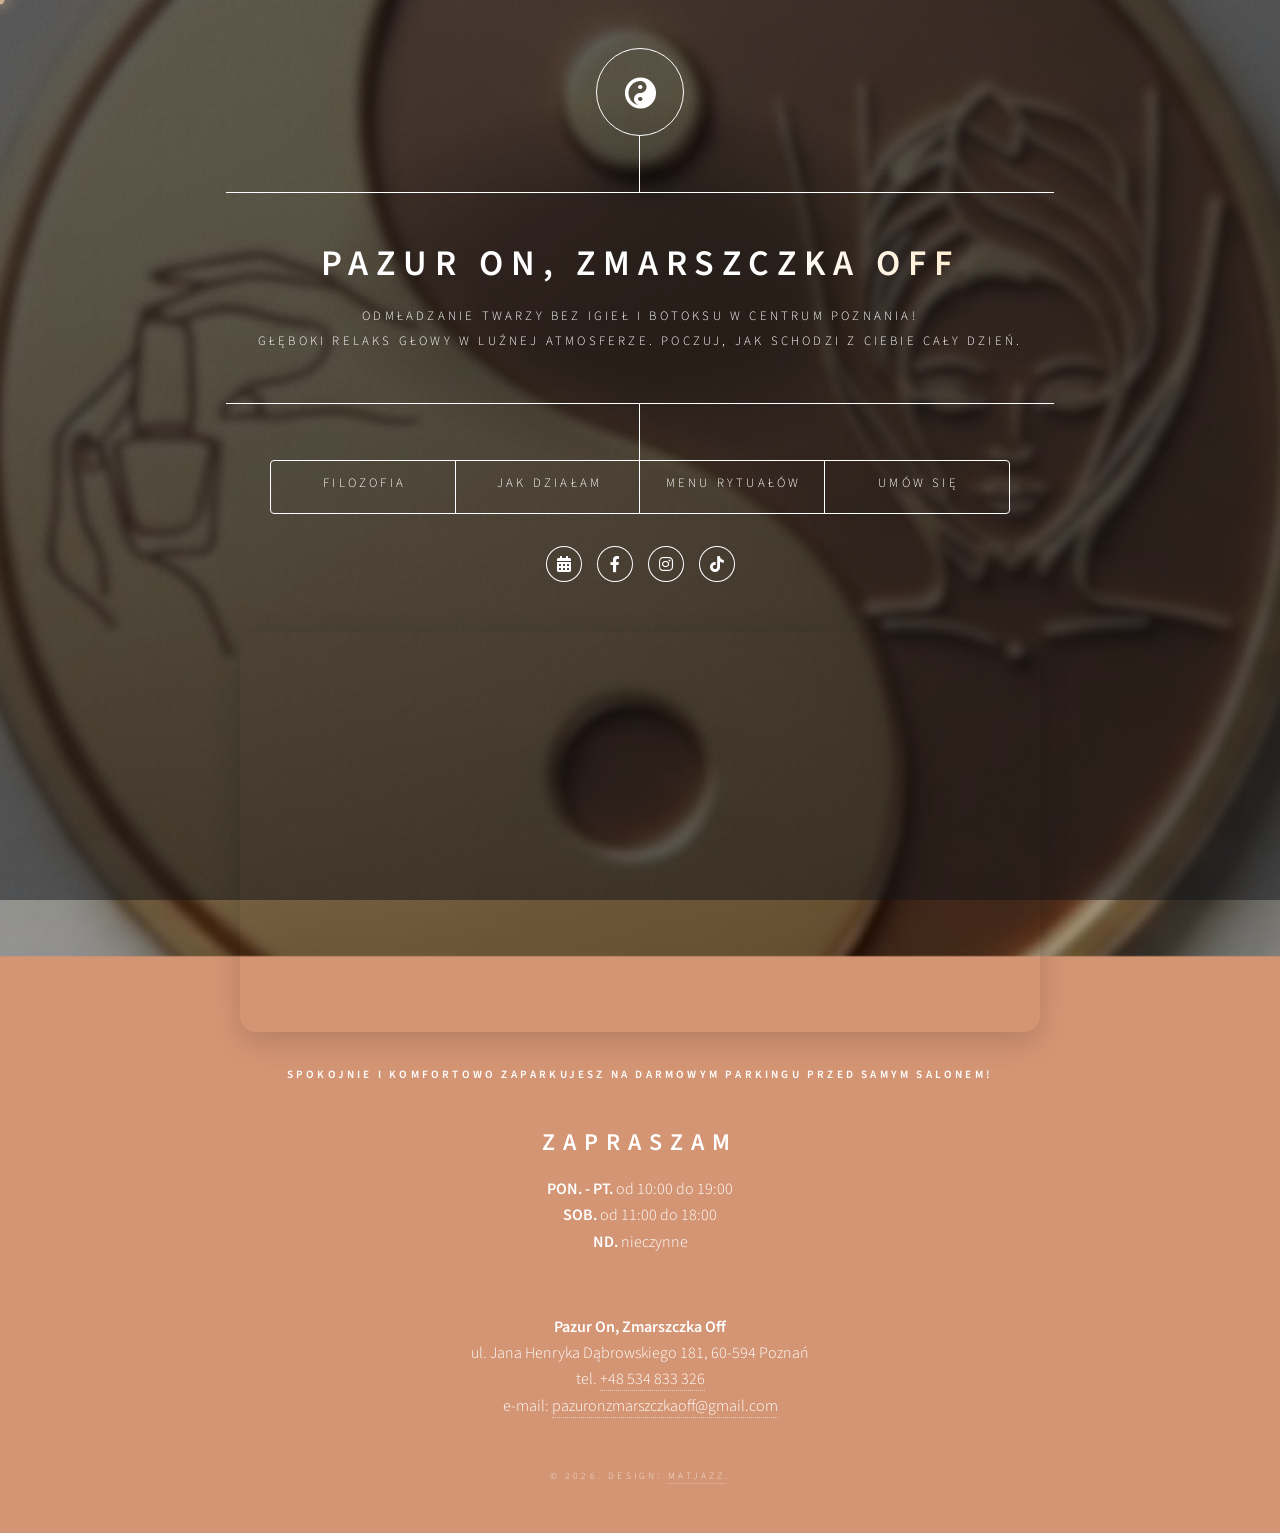
==== index.html @ 368e73a4 "Fix Booksy link in index.html" ====
<!DOCTYPE HTML>
<html lang="pl">
	<head>

<script type="application/ld+json">
{
  "@context": "https://schema.org",
  "@type": "BeautySalon",
  "name": "Pazur On, Zmarszczka Off",
  "url": "https://pazuron.pages.dev/",
  "image": "https://pazuron.pages.dev/images/bg.jpg",
  "telephone": "+48534833326",
  "email": "pazuronzmarszczkaoff@gmail.com",
  "priceRange": "30-250 PLN",
  "address": {
    "@type": "PostalAddress",
    "streetAddress": "ul. Dąbrowskiego 181",
    "postalCode": "60-594",
    "addressLocality": "Poznań",
    "addressCountry": "PL"
  },
  "openingHoursSpecification": [
    {
      "@type": "OpeningHoursSpecification",
      "dayOfWeek": [
        "Monday",
        "Tuesday",
        "Wednesday",
        "Thursday",
        "Friday"
      ],
      "opens": "10:00",
      "closes": "19:00"
    },
    {
      "@type": "OpeningHoursSpecification",
      "dayOfWeek": "Saturday",
      "opens": "11:00",
      "closes": "18:00"
    }
  ],
  "sameAs": [
    "https://facebook.com/profile.php?id=61590422836386",
    "https://www.instagram.com/pazuron.zmarszczkaoff/",
    "https://tiktok.com/@zmarszczkaoff"
  ]
}
</script>



<link rel="canonical" href="https://pazuron.pages.dev/">
		<link rel="icon" type="image/png" sizes="32x32" href="favicon-96x96.png">
<link rel="icon" type="image/png" sizes="16x16" href="favicon.png">
<link rel="apple-touch-icon" sizes="180x180" href="apple-touch-icon.png">

		<title>Zabiegi na twarz, manicure i pedicure Poznań | Pazur On, Zmarszczka Off</title>
		<meta charset="utf-8" />
		<meta name="viewport" content="width=device-width, initial-scale=1, user-scalable=no" />
		<meta name="description" content="Gabinet kosmetologii naturalnej w Poznaniu: masaże liftingujące twarzy, oczyszczanie wodorowe, manicure, pedicure i makijaż. Sprawdź ceny i umów wizytę.">
		
		<meta property="og:type" content="website">
<meta property="og:locale" content="pl_PL">
<meta property="og:site_name" content="Pazur On, Zmarszczka Off">
<meta property="og:title" content="Kosmetologia twarzy i manicure w Poznaniu">
<meta property="og:description" content="Naturalna kosmetologia, masaże liftingujące, manicure, pedicure i makijaż w Poznaniu.">
<meta property="og:url" content="https://pazuron.pages.dev/">
<meta property="og:image" content="https://pazuron.pages.dev/images/bg.jpg">
		
		
		<link rel="stylesheet" href="assets/css/main.css" />
		<noscript><link rel="stylesheet" href="assets/css/noscript.css" /></noscript>
		<style>
		

			#cursor-glow, #cursor-dot { display: none; }
			@media (pointer: fine) {
				#cursor-glow {
					display: block;
					position: fixed;
					width: 380px; height: 380px;
					border-radius: 50%;
					background: radial-gradient(circle, rgba(210,165,120,0.14) 0%, transparent 68%);
					pointer-events: none;
					transform: translate(-50%,-50%);
					z-index: 9999;
					mix-blend-mode: screen;
					will-change: left, top;
				}
				#cursor-dot {
					display: block;
					position: fixed;
					width: 9px; height: 9px;
					border-radius: 50%;
					background: rgba(220,185,150,0.9);
					pointer-events: none;
					transform: translate(-50%,-50%);
					z-index: 10000;
					transition: transform 0.12s cubic-bezier(0.34,1.56,0.64,1), background 0.2s, width 0.2s, height 0.2s;
					box-shadow: 0 0 14px 4px rgba(220,185,150,0.45);
				}
				#cursor-dot.hover {
					width: 40px; height: 40px;
					background: rgba(255,200,140,0.18);
					border: 1px solid rgba(255,200,140,0.55);
					box-shadow: 0 0 20px 6px rgba(220,185,150,0.3);
				}
			}


			#gl-canvas {
				position: fixed;
				top: 0; left: 0;
				width: 100%; height: 100%;
				pointer-events: none;
				z-index: 0;
				opacity: 0.38;
			}


			#particles-canvas {
				position: fixed;
				top: 0; left: 0;
				width: 100%; height: 100%;
				pointer-events: none;
				z-index: 1;
				opacity: 0.5;
			}


			#header .logo {
				transition: transform 0.12s ease-out;
				transform-style: preserve-3d;
				will-change: transform;
				cursor: default;
			}
			#header .logo span {
				display: inline-block;
				transition: transform 0.65s cubic-bezier(0.34,1.56,0.64,1);
			}
			#header .logo:hover span {
				transform: rotate(180deg) scale(1.18);
			}


			#header nav ul li a {
				position: relative;
				overflow: hidden;
				display: inline-block;
				transition: transform 0.25s cubic-bezier(0.34,1.56,0.64,1), color 0.2s;
			}
			#header nav ul li a .ripple {
				position: absolute;
				border-radius: 50%;
				background: rgba(255,255,255,0.22);
				transform: scale(0);
				animation: rippleAnim 0.6s linear;
				pointer-events: none;
			}
			@keyframes rippleAnim { to { transform: scale(5); opacity: 0; } }

			#header nav ul li a::after {
				content: '';
				position: absolute;
				bottom: -2px; left: 50%;
				width: 0; height: 1px;
				background: rgba(255,215,160,0.7);
				transition: width 0.35s ease, left 0.35s ease;
			}
			#header nav ul li a:hover::after {
				width: 100%; left: 0;
			}


			#header .inner h1 {
				background: linear-gradient(90deg,
					#fff 0%, #fff 30%,
					rgba(255,225,175,1) 50%,
					#fff 70%, #fff 100%);
				background-size: 220% auto;
				-webkit-background-clip: text;
				-webkit-text-fill-color: transparent;
				background-clip: text;
				animation: shimmerText 5s linear infinite;
			}
			@keyframes shimmerText {
				from { background-position: 220% center; }
				to   { background-position: -220% center; }
			}


			#main article {
				animation: articleReveal 0.6s cubic-bezier(0.23,1,0.32,1) both;
			}
			@keyframes articleReveal {
				from { opacity:0; transform: translateY(32px) scale(0.97); filter: blur(5px); }
				to   { opacity:1; transform: translateY(0)   scale(1);    filter: blur(0); }
			}


			.image.main {
				overflow: hidden;
				border-radius: 6px;
			}
			.image.main img {
				will-change: transform;
				transform: scale(1.06);
				transition: transform 0.08s linear;
			}


			#about .image.main img {
				transform: scale(1.06) !important;
				transition: none;
				will-change: auto;
			}


			.sr-item {
				opacity: 0;
				transform: translateY(30px);
				transition: opacity 0.55s ease, transform 0.55s cubic-bezier(0.23,1,0.32,1);
			}
			.sr-item.sr-visible {
				opacity: 1;
				transform: translateY(0);
			}


			.lista-uslug li {
				opacity: 0;
				transform: translateX(-20px);
				transition: opacity 0.42s ease, transform 0.42s ease;
			}
			.lista-uslug li.visible {
				opacity: 1;
				transform: translateX(0);
			}

	
			.kategoria-rytualow {
				transition: box-shadow 0.3s ease;
				border-radius: 8px;
				padding: 0.5rem 0;
			}
			.kategoria-rytualow:hover {
				box-shadow: 0 0 35px rgba(200,160,100,0.09);
			}


			.mag-wrap {
				display: inline-block;
				position: relative;
			}
			input[type="submit"].primary,
			input[type="reset"] {
				transition: box-shadow 0.3s, transform 0.2s cubic-bezier(0.34,1.56,0.64,1);
				position: relative;
				overflow: hidden;
			}
			input[type="submit"].primary:active { transform: scale(0.97); }

	
			   
			.scramble-target { display: inline; }

		
			.kategoria-rytualow {
				transition: box-shadow 0.3s ease, opacity 0.5s ease, transform 0.5s ease;
			}
			.kategoria-rytualow.morph-out,
			.kategoria-rytualow.morph-in {
				opacity: 1;
				transform: none;
			}


			#footer .icons li a {
				transition: transform 0.28s cubic-bezier(0.34,1.56,0.64,1), color 0.25s;
				display: inline-block;
			}
			#footer .icons li a:hover  { transform: translateY(-6px) scale(1.2); }
			#footer .icons li a:active { transform: scale(0.95); }

			#splash-canvas {
				position: fixed;
				top: 0; left: 0;
				width: 100%; height: 100%;
				pointer-events: none;
				z-index: 9998;
			}


			#gyro-hint {
				display: none;
				position: fixed;
				bottom: 1.2rem; left: 50%;
				transform: translateX(-50%);
				background: rgba(255,210,155,0.12);
				border: 1px solid rgba(255,210,155,0.3);
				border-radius: 2rem;
				padding: 0.4rem 1rem;
				font-size: 0.7rem;
				color: rgba(255,255,255,0.6);
				pointer-events: none;
				z-index: 9997;
				letter-spacing: 0.08em;
				backdrop-filter: blur(6px);
				animation: fadeHint 3s ease 1.5s both;
			}
			@keyframes fadeHint {
				0%   { opacity:0; transform: translateX(-50%) translateY(8px); }
				20%  { opacity:1; transform: translateX(-50%) translateY(0); }
				80%  { opacity:1; }
				100% { opacity:0; }
			}
			@media (pointer: coarse) {
				#gyro-hint { display: block; }
			}
		</style>
	</head>
	<body class="is-preload">


		<div id="cursor-glow"></div>
		<div id="cursor-dot"></div>


		<canvas id="gl-canvas"></canvas>


		<canvas id="particles-canvas"></canvas>


		<canvas id="splash-canvas"></canvas>


		<div id="gyro-hint">✦ nakieruj telefon</div>


		<div id="wrapper">

			<header id="header">
				<div class="logo" id="logo-tilt">
					<span class="icon solid fa-yin-yang"></span>
				</div>
				<div class="content">
					<div class="inner">
						<h1>Pazur On, Zmarszczka Off</h1>
						<p>Odmładzanie twarzy bez igieł i botoksu w centrum Poznania! <br>Głęboki relaks głowy w luźnej atmosferze. Poczuj, jak schodzi z Ciebie cały dzień.</p>
					</div>
				</div>
				<nav>
					<ul>
						<li><a href="#intro">Filozofia</a></li>
						<li><a href="#work">Jak działam</a></li>
						<li><a href="#about">Menu rytuałów</a></li>
						<li><a href="#contact">Umów się</a></li>
					</ul>
				</nav>
			</header>


			<div id="main">


				<article id="intro">
					<h2 class="major">Filozofia</h2>
					<span class="image main"><img src="images/pic01.jpg" alt="" /></span>
					<p>Wierzę w rzemiosło, nie w chemię.</p>
					<p>Współczesny świat proponuje zamrażanie mimiki i sterylne gabinety. Ja wybrałam inną drogę, zakorzenioną w soft minimaliźmie. Tworzę przestrzeń, gdzie uwalniam napięcia skumulowane w mięśniach twarzy i karku. Niektórzy nazywają to neurokosmetyką, czyli poszukiwaniem ukojenia dla przebodźcowanego układu nerwowego poprzez zabiegi self-care. Wiem, że skóra i układ nerwowy to jedność i nie walczę z upływającym czasem – za pomocą autorskich masaży i naturalnej kosmetologii przywracam skórze jej naturalną zdolność do regeneracji, blasku i uniesienia rysów. Twoja twarz nie potrzebuje korekty. Potrzebuje uwagi.</p>
				</article>


				<article id="work">
					<h2 class="major">Jak działam</h2>
					<span class="image main"><img src="images/pic02.jpg" alt="" /></span>
					<p><b>0.&nbsp;&nbsp;Reset sensoryczny: </b>Wchodzisz, zostawiasz hałas miasta za drzwiami. Zaczynamy od wyciszenia zmysłów w ciepłym, miękkim świetle, filiżanki kawy / herbaty i krótkiej rozmowy o potrzebach Twojej skóry i samopoczuciu.</p>
					<p><b>1.&nbsp;&nbsp;Głęboka przebudowa (Twarz &amp; Głowa): </b>Bez igieł i skalpela. Intensywne techniki manualne docierają do głębokich warstw mięśniowych. Rzeźbimy owal twarzy, niwelujemy obrzęki i uwalniamy stres schowany w żwaczach i skroniach.</p>
					<p><b>2.&nbsp;&nbsp;Dopełnienie (Dłonie &amp; Stopy): </b>Dopełnieniem relaksu jest precyzyjny, minimalistyczny manicure i pedicure. Dbam o detale w atmosferze, która pozwala Ci po prostu na godzinę zniknąć dla świata.</p>
				</article>


				<article id="about">
					<h2 class="major">Menu rytuałów</h2>
					<span class="image main"><img src="images/pic03.jpg" alt="" /></span>

					<section class="menu-rytualow">

						

						<div class="kategoria-rytualow">
							<h2 class="naglowek-kategorii">Kosmetologia twarzy</h2>
							<ul class="lista-uslug">
								<li><strong>Kawitacja (maska gratis)</strong><p>Bezbolesne i nieinwazyjne oczyszczanie ultradźwiękowe.
									<a href="/kawitacja-poznan.html" style="color: red;">Dowiedz się więcej</a>

								</p><p class="price"><strong>⏱️ czas: 60 min.<br>cena: 100 zł</strong></p></li>
								<li><strong>Sonoforeza z  ampułką Jeu Derm (maska gratis)</strong><p>Wprowadzanie drogocennych koktajli witaminowych w głębokie warstwy skóry za pomocą subtelnych mikrodrgań ultradźwiękowych. To bezinwazyjny sposób na maksymalne odżywienie i rozświetlenie cery od wewnątrz.</p><p class="price"><strong>⏱️ czas: 60 min.<br>cena: 160 zł</strong></p></li>
								<li><strong>Oksybrazja (maska gratis)</strong><p>Intensywny, chłodny powiew czystego odświeżenia. Zabieg polega na złuszczaniu naskórka za pomocą rozproszonego strumienia soli fizjologicznej i tlenu, co błyskawicznie dotlenia cerę, zmniejsza pory i daje spektakularny efekt rozjaśnienia.</p><p class="price"><strong>⏱️ czas: 60 min.<br>cena: 120 zł</strong></p></li>
								<li><strong>Infuzja tlenowa z ampułką Jeu Derm (maska gratis)</strong><p> Dzięki temu zawarte w ampułce skoncentrowane peptydy, komórki macierzyste i kwas hialuronowy... 
									<a href="/infuzja-tlenowa-poznan.html" style="color: red;">Dowiedz się więcej</a>
								</p><p class="price"><strong>⏱️ czas: 60 min.<br>cena: 160 zł</strong></p></li>
								<li><strong>Oczyszczanie wodorowe (maska gratis)</strong><p>Wykorzystanie mikroskopijnych cząsteczek aktywnego wodoru do bezinwazyjnego wymiatania wolnych rodników i głębokich zanieczyszczeń. 
									<a href="/oczyszczanie-wodorowe.html" style="color: red;">Dowiedz się więcej</a>
								</p><p class="price"><strong>⏱️ czas: 60 min.<br>cena: 180 zł</strong></p></li>
								<li><strong>Oksybrazja + infuzja tlenowa (maska gratis)</strong><p class="price"><strong>⏱️ czas: 60 min.<br>cena: 220 zł</strong></p></li>
								<li><strong>Masaż liftingujący twarz, szyja, dekolt </strong><p class="price"><strong>⏱️ czas: 60 min.<br>cena: 170 zł</strong></p></li>
								<li><strong>Masaż liftingujący twarz, szyja, dekolt, głowa </strong><p class="price"><strong>⏱️ czas: 60 min.<br>cena: 190 zł</strong></p></li>
								</ul></div>

<br>
						<div class="kategoria-rytualow">
							<h3 class="naglowek-kategorii">Rytuały esencjonalne & bankietowe</h3>
							<p>60-minutowe dermo-kuracje łączące zaawansowane technologie z głębokim odprężeniem. Idealny wybór na regularną dbałość o kondycję skóry oraz natychmiastowe przywrócenie jej blasku.</p>
							<br>
							<ul class="lista-uslug">							
							
								<li><strong>⚡ Ultradźwiękowe Odświeżenie (Kawitacja + Maska + Masaż)</strong><p>    * Działanie: Bezbolesne usunięcie zrogowaciałego naskórka za pomocą fal ultradźwiękowych, silne nawilżenie cery. 
	<br>* Przebieg: Demakijaż, peeling kawitacyjny, maska głęboko nawilżająca oraz masaż manualny karku i głowy.</p><p class="price"><strong>⏱️ czas: 60 min.<br>cena: 180 zł</strong></p></li>
								<li><strong>✨ MedMelano „Glass Skin” Rytuał Bankietowy</strong><p>    * Działanie: Sensoryczny zabieg przed ważnym wyjściem, przywracający cerze nieskazitelny, szklany blask i głębokie nawodnienie komórkowe.
    <br>* Przebieg: Demakijaż, tonizacja esencją probiotyczną, maska, oraz głęboko odprężający masaż manualny twarzy, głowy i karku.</p><p class="price"><strong>⏱️ czas: 60 min.<br>cena: 230 zł</strong></p></li>
								<li><strong>🌪️ H₂O Hydro Detox BASIC (Oczyszczanie Wodorowe + Maska + Masaż)</strong><p>    * Działanie: Dogłębne oczyszczenie porów z zaskórników, redukcja nadmiaru sebum oraz natychmiastowe ukojenie, wyciszenie i odświeżenie skóry.
    <br>* Przebieg: Demakijaż, zmiękczenie naskórka żelem Sebo Xtractor, peeling wodorowy (oczyszczanie pod ciśnieniem), maska oraz relaksujący masaż głowy i karku.</p><p class="price"><strong>⏱️ czas: 60 min.<br>cena: 260 zł</strong></p></li>
							
								</ul></div>


	<br>
						<div class="kategoria-rytualow">
							<h3 class="naglowek-kategorii">👑 Ekskluzywne Rytuały Łączone PREMIUM</h3>
							<p>Najwyższy poziom dermo-pielęgnacji. Zaawansowane technologie aparaturowe połączone z luksusowymi formułami i głębokim relaksem.</p>
							<br>
							
							<ul class="lista-uslug">							

								<li><strong>💨 Oxygen & Glow Infusion</strong><p>    * Działanie: Silna rewitalizacja antyoksydacyjna, dotlenienie komórkowe i natychmiastowa redukcja oznak zmęczenia.
    <br>* Przebieg: Demakijaż, infuzja tlenowa z koncentratem MedMelano, maska witaminowa oraz masaż manualny twarzy, karku i głowy.</p><p class="price"><strong>⏱️ czas: 70 min.<br>cena: 250 zł</strong></p></li>
								<li><strong>🌪️ H₂O Hydro Detox & Probiotyk </strong><p>    * Działanie: Bezkompromisowe oczyszczenie porów, neutralizacja wolnych rodników i głęboka odbudowa barierowa skóry.
    <br>* Przebieg: Demakijaż, oczyszczanie wodorowe, wtłaczanie serum z kompleksem AstaCICA™, łagodząca maska probiotyczna MedMelano, wyciszająca głowica chłodząca oraz masaż głowy i karku.</p><p class="price"><strong>⏱️ czas: 85 min.<br>cena: 390 zł</strong></p></li>
								<li><strong>🧬 JeuDerm Peptydowy Lift RF</strong><p>    * Działanie: Zagęszczenie i ujędrnienie wiotkiej cery, nieinwazyjne uniesienie owalu twarzy.
    <br>* Przebieg: Demakijaż, peeling kawitacyjny, stymulacja kolagenu głowicą fal radiowych RF na ampułce neuropeptydowej, kultowa maska napinająca z jadem żmii Lift Intense Viso Contour oraz masaż liftingujący twarzy, karku i głowy.</p><p class="price"><strong>⏱️ czas: 90 min.<br>cena: 450 zł</strong></p></li>
								<li><strong>👑 Królewski Rytuał Reform Age</strong><p>    * Działanie: Silne prasowanie zmarszczek i całkowity reset psychofizyczny.
    <br>* Przebieg: Demakijaż, oksybrazja, infuzja tlenowa ampułką Jeu Derm, luksusowa maska biocelulozowa, kojąca głowica chłodząca oraz pełen autorski masaż liftingujący twarzy, karku i głowy.</p><p class="price"><strong>⏱️ czas: 100 min.<br>cena: 390 zł</strong></p></li>
								<li><strong>✨ Szyty na miarę – Autorski Rytuał Indywidualny – Cena dobierana na miejscu</strong><p>    * Działanie: Idealne rozwiązanie, jeśli nie wiesz, czego aktualnie potrzebuje Twoja skóra.
    <br>* Przebieg: Rytuał rozpoczynamy od szczegółowej, profesjonalnej analizy stanu skóry oraz wywiadu. Na tej podstawie indywidualnie komponuję dla Ciebie zabieg, łącząc zaawansowane składniki aktywne MedMelano lub JeuDerm oraz technologie hi-tech, idealnie dopasowane do aktualnych potrzeb Twojej cery.</p><p class="price"><strong>cena: od 250 zł</strong></p></li>

<br><p>👩‍⚕️Przed każdym zabiegiem przeprowadzam bezpłatną konsultację i badanie skóry. Na miejscu wspólnie dobieramy idealne technologie i składniki aktywne dopasowane do aktualnych potrzeb Twojej cery.
</p><br><br>

							</ul></div>


						<div class="kategoria-rytualow">
							<h3 class="naglowek-kategorii">👁️ Oprawa oka</h3>
							<p>Subtelne podkreślenie naturalnego spojrzenia.</p>							
							<ul class="lista-uslug">																

								<li><strong>Henna pudrowa / żelowa brwi z regulacją </strong><p class="price"><strong>cena: 60 zł</strong></p></li>
								<li><strong>Henna żelowa rzęs</strong><p class="price"><strong>cena: 40 zł</strong></p></li>
								<li><strong>Regulacja brwi (pęseta / wosk)</strong><p class="price"><strong>cena: 35 zł</strong></p></li>
								<li><strong>Komplet (Henna brwi, rzęs + regulacja)</strong><p class="price"><strong>cena: 95 zł</strong></p></li>
								
							</ul>
						</div><br><br>


								<div class="kategoria rytuałów">
<h2 class="naglowek-kategorii">Masaże</h2>
								<li><strong>Masaż liftingujący twarz, szyja, dekolt </strong><p class="price"><strong>⏱️ czas: 60 min.<br>cena: 170 zł</strong></p></li>
								<li><strong>Masaż liftingujący twarz, szyja, dekolt, głowa </strong><p class="price"><strong>⏱️ czas: 60 min.<br>cena: 190 zł</strong></p></li>

								</div><br><br>
						

						<div class="kategoria-rytualow">
							<h2 class="naglowek-kategorii">💅 Kosmetologia paznokci</h2><br>
						<div class="kategoria-rytualow">
							<h3 class="naglowek-kategorii">✨ Stylizacja dłoni</h3>
							<p>Trwałe stylizacje wykonywane w najwyższym standardzie higieny i bezpieczeństwa.</p>
							
							</div>
							<ul class="lista-uslug">
								<li><strong>Manicure pielęgnacyjny (opracowanie skórek i płytki + odżywka)</strong><p class="price"><strong>⏱️ czas: 45 min.<br>cena: 70 zł</strong></p></li>
								<li><strong>Manicure klasyczny (jednolity kolor, lakier tradycyjny)</strong><p class="price"><strong>⏱️ czas: 60 min.<br>cena: 80 zł</strong></p></li>
								<li><strong>Manicure klasyczny FRENCH (lakier tradycyjny)</strong><p class="price"><strong>⏱️ czas: 75 min.<br>cena: 95 zł</strong></p></li>
								<li><strong>Manicure japoński (naturalne odżywienie i lustrzany blask)</strong><p class="price"><strong>⏱️ czas: 50 min.<br>cena: 100 zł</strong></p></li>
								<li><strong>Manicure hybrydowy (jednolity kolor)
								<a href="/manicure-hybrydowy-poznan.html" style="color: red;">Dowiedz się więcej</a>	
								</strong><p class="price"><strong>⏱️ czas: 80 min.<br>cena: 130 zł</strong></p></li>
								<li><strong>Manicure hybrydowy FRENCH</strong><p class="price"><strong>⏱️ czas: 95 min.<br>cena: 145 zł</strong></p></li>
								<li><strong>Przedłużanie paznokci akrylożelem (do 2 cm) </strong><p class="price"><strong>⏱️ czas: 105 min.<br>cena: 180 zł</strong></p></li>
								<li><strong>Uzupełnienie (cena uzależniona od wielkości odrostu)</strong><p class="price"><strong>⏱️ czas: 90-105 min.<br>cena: 140-170 zł</strong></p></li>
								<br>

								<p>Usługi dodatkowe:</p>

								<li><strong>Usunięcie stylizacji hybrydowej/żelowej</strong><p class="price"><strong>cena: 20-50 zł</strong></p></li>
								<li><strong>Usunięcie klasycznego lakieru przed zabiegiem</strong><p class="price"><strong>cena: 10 zł</strong></p></li>
								<li><strong>Usunięcie stylizacji wykonanej w moim salonie</strong><p class="price"><strong>cena: BEZPŁATNIE (przy kolejnej pełnej usłudze)</strong></p></li>

								</ul></div>
								<br>


	
						<div class="kategoria-rytualow">
							<h3 class="naglowek-kategorii">👣 Pielęgnacja Stóp</h3>
							<p>Estetyka paznokci połączona z nowoczesnym i bezpiecznym opracowaniem podeszwy stóp.</p>
							<ul class="lista-uslug">							
								<li><strong>Pedicure klasyczny</strong><p>    * Kąpiel, opracowanie podeszwy stóp i pięt medyczną metodą Pododisc . Malowanie odżywką paznokci gratis ! 
									<a href="/pedicure-poznan.html" style="color: red;">Dowiedz się więcej</a>
								</p><p class="price"><strong>⏱️ czas: 90 min.<br>cena: 130 zł</strong></p></li>
								<li><strong>Pedicure klasyczny z malowaniem lakierem tradycyjnym</strong><p>    * Kąpiel, opracowanie podeszwy stóp i pięt medyczną metodą Pododisc + lakier tradycyjny.</p><p class="price"><strong>⏱️ czas: 90 min.<br>cena: 150 zł</strong></p></li>
								<li><strong>Pedicure klasyczny FRENCH</strong><p>    * Kąpiel, opracowanie stóp metodą Pododisc + french tradycyjny.</p><p class="price"><strong>⏱️ czas: 105 min.<br>cena: 165 zł</strong></p></li>
								<li><strong>Pedicure hybrydowy</strong><p>    * Kąpiel, opracowanie stóp metodą Pododisc + kolor hybrydowy.</p><p class="price"><strong>⏱️ czas: 90 min.<br>cena: 180 zł</strong></p></li>
								<li><strong>Pedicure hybrydowy FRENCH</strong><p>    * Kąpiel, opracowanie stóp metodą Pododisc + french hybrydowy.</p><p class="price"><strong>⏱️ czas: 105 min.<br>cena: 195 zł</strong></p></li>

						</ul></div>

<br><br>
						<div class="kategoria-rytualow">
							<h2 class="naglowek-kategorii">🪶 Jedwabista gładkość | Depilacja systemem WAXX.ME </h2> <p>Niezwykle komfortowe i bezbolesne usuwanie owłosienia za pomocą luksusowych, aromatycznych wosków twardych WaXx.me. Zabiegi gwarantują idealną gładkość bez podrażnień.</p>
							<h3 class="naglowek-kategorii">💆‍♀️ Twarz</h3>
							<ul class="lista-uslug">
								
								<li><strong>Wąsik</strong><p class="price"><strong>⏱️ czas: 10 min.<br>cena: 40 zł</strong></p></li>
								<li><strong>Uszy</strong><p class="price"><strong>⏱️ czas: 10 min.<br>cena: 40 zł</strong></p></li>
								<li><strong>Pakiet Twarz (Wąsik + Uszy)</strong><p class="price"><strong>⏱️ czas: 20 min.<br>cena: 75 zł</strong></p></li>
								</ul>

							<h3 class="naglowek-kategorii">🦵 Ciało</h3>
							<ul class="lista-uslug">
								
								<li><strong>Ręce (przedramiona)</strong><p class="price"><strong>⏱️ czas: 20 min.<br>cena: 40 zł</strong></p></li>
								<li><strong>Całe ręce</strong><p class="price"><strong>⏱️ czas: 30 min.<br>cena: 60 zł</strong></p></li>
								<li><strong>Nogi (łydki z kolanami)</strong><p class="price"><strong>⏱️ czas: 25 min.<br>cena: 70 zł</strong></p></li>
								<li><strong>Całe nogi</strong><p class="price"><strong>⏱️ czas: 45 min.<br>cena: 90 zł</strong></p></li>
							
								</ul>

							<h3 class="naglowek-kategorii">🎁 Gładkie Pakiety Łączone</h3>
							<ul class="lista-uslug">
								
								<li><strong>Gładkie Nogi (Całe) + Całe Ręce</strong><p class="price"><strong>cena: 140 zł</strong></p></li>
								<li><strong>Gładkie Nogi (Łydki) + Przedramiona</strong><p class="price"><strong>cena: 110 zł</strong></p></li>								
							
								</ul>	
							
						</div>

<br><br>

						<div class="kategoria-rytualow">
							<h2 class="naglowek-kategorii">💄 Profesjonalny Wizaż & Makijaż Okolicznościowy</h2>
							<p>Trwałe makijaże wykonywane kosmetykami premium. Każda usługa obejmuje profesjonalne przygotowanie cery pod makijaż oraz aplikację kępek rzęs.</p>
							<ul class="lista-uslug">
								<li><strong>Makijaż ślubny</strong><p>    * Wyjątkowy, ultra-trwały wizaż perfekcyjnie dopasowany do Twojej urody i stylizacji ślubnej.
									<a href="/makijaz-slubny-poznan.html" style="color: red;">Sprawdź szczegóły</a>
								</p><p class="price"><strong>cena: 250 zł</strong></p></li>
								<li><strong>Próbny makijaż ślubny</strong><p>    * Szczegółowa konsultacja, dobór kolorystyki i pełny test makijażu przed tym najważniejszym dniem.</p><p class="price"><strong>⏱️ czas: 90 min.<br>cena: 200 zł</strong></p></li>
								<li><strong>Makijaż Wieczorowy / Okolicznościowy</strong><p>    * Idealny wybór na wesele, bankiet, imprezę firmową lub wyjątkowe wyjście.</p><p class="price"><strong>⏱️ czas: 90 min.<br>cena: 220 zł</strong></p></li>
								<li><strong>Makijaż do Sesji Zdjęciowej</strong><p>    * Specjalistyczny makijaż fotograficzny, odporny na mocne światło błyskowe flash.</p><p class="price"><strong>⏱️ czas: 90 min.<br>cena: 220 zł</strong></p></li>	

						
							</ul>
						</div>

<br><br>

						<div class="kategoria-rytualow">
							<h2 class="naglowek-kategorii">🛡️ Medyczny Standard Higieny</h2>
							<p>Wszystkie narzędzia wielorazowe (cążki, pęsety, kopytka) po każdym zabiegu są dezynfekowane i sterylizowane w certyfikowanym autoklawie medycznym klasy B. Sterylne pakiety otwieramy wyłącznie przy Tobie, gwarantując 100% bezpieczeństwa i ochrony zdrowia.</p>
								
										
						</div>						

					</section>
				</article>


				<article id="contact">
					<h2 class="major">Umów się</h2>

					<center><p>
						<b>PON. - PT.</b> od 10:00 do 19:00<br>
						<b>SOB. </b>od 11:00 do 18:00<br>
						<b>ND.</b> nieczynne
					</p></center>
					


					<form id="contactForm" method="post" action="https://formsubmit.co/pazuronzmarszczkaoff@gmail.com" rel="noopener noreferrer">
						<input type="hidden" name="_subject" value="PazurON - Nowa wiadomość ze strony!">
						<input type="hidden" name="_captcha" value="false">
						<div class="fields">
							<div class="field half">
								<label for="imie">Imię</label>
								<input type="text" name="Imie" id="imie" required
									oninvalid="this.setCustomValidity('Proszę podać swoje imię.')"
									oninput="this.setCustomValidity('')" />
							</div>
							<div class="field half">
								<label for="kontakt">Numer telefonu lub email</label>
								<input type="text" name="Kontakt" id="kontakt" required
									oninvalid="this.setCustomValidity('To pole jest obowiązkowe! Podaj numer telefonu lub e-mail, abym mogła się z Tobą skontaktować.')"
									oninput="this.setCustomValidity('')" />
							</div>
							<div class="field">
								<label for="wiadomosc">Napisz jaki termin i jaka usługa Cię interesuje</label>
								<textarea name="Wiadomosc" id="wiadomosc" rows="4" required
									oninvalid="this.setCustomValidity('Proszę wpisać wiadomość.')"
									oninput="this.setCustomValidity('')"></textarea>
							</div>
						</div>
						<ul class="actions">
							<li><input type="submit" value="Wyślij" class="primary" /></li>
							<li><input type="reset" value="Resetuj" /></li>
						</ul>
					</form>

					<div id="successMessage" style="display:none;text-align:center;padding:2rem;border:1px solid #ffffff;border-radius:4px;background:rgba(255,255,255,0.05);">
						<h3 style="margin-bottom:0.5rem;color:#ffffff;letter-spacing:0.1rem;">Wiadomość wysłana!</h3>
						<p style="margin-bottom:0;">Dziękuję za kontakt. Odezwię się do Ciebie najszybciej, jak to możliwe.</p>
					</div>

					<ul class="icons" style="margin-top:2rem;">
						<li><a href="https://https://booksy.com/pl-pl/355173_pazur-on-zmarszczka-off_salon-kosmetyczny_15608_poznan#ba_s=sh_1" rel="noopener noreferrer" class="icon solid fa-calendar-alt" target="_blank"><span class="label">Booksy</span></a></li>
						<li><a href="https://facebook.com/profile.php?id=61590422836386" rel="noopener noreferrer" class="icon brands fa-facebook-f" target="_blank"><span class="label">Facebook</span></a></li>
						<li><a href="https://www.instagram.com/pazuron.zmarszczkaoff/" rel="noopener noreferrer" class="icon brands fa-instagram" target="_blank"><span class="label">Instagram</span></a></li>
						<li><a href="https://tiktok.com/@zmarszczkaoff" rel="noopener noreferrer" class="icon brands fa-tiktok" target="_blank"><span class="label">Tik-Tok</span></a></li>
					</ul>
				</article>

			</div>


			<footer id="footer">
				<ul class="icons" style="margin-bottom:1.5rem;">
					<li><a href="https://booksy.com/pl-pl/355173_pazur-on-zmarszczka-off_salon-kosmetyczny_15608_poznan#ba_s=sh_1" rel="noopener noreferrer" class="icon solid fa-calendar-alt" target="_blank"><span class="label">Booksy</span></a></li>
					<li><a href="https://facebook.com/profile.php?id=61590422836386" rel="noopener noreferrer" class="icon brands fa-facebook-f" target="_blank"><span class="label">Facebook</span></a></li>
					<li><a href="https://www.instagram.com/pazuron.zmarszczkaoff/" rel="noopener noreferrer" class="icon brands fa-instagram" target="_blank"><span class="label">Instagram</span></a></li>
					<li><a href="https://tiktok.com/@zmarszczkaoff" rel="noopener noreferrer" class="icon brands fa-tiktok" target="_blank"><span class="label">Tik-Tok</span></a></li>
				</ul>

				<section style="max-width:800px;margin:50px auto;text-align:center;">
					<div style="margin-top:20px;">
						<iframe
						title="Mapa dojazdu do salonu Pazur On, Zmarszczka Off w Poznaniu"
							src="https://www.google.com/maps/embed?pb=!1m18!1m12!1m3!1d608.2897717551277!2d16.87125312855821!3d52.42191509824495!2m3!1f0!2f0!3f0!3m2!1i1024!2i768!4f13.1!3m3!1m2!1s0x470445abb13e3f1f%3A0x5130fde482d8ac94!2sPazur%20On%20Zmarszczka%20Off!5e0!3m2!1spl!2spl!4v1782388899674!5m2!1spl!2spl"
							style="width:100%;height:400px;border:0;border-radius:16px;box-shadow:0 10px 30px rgba(0,0,0,0.15);"
							allowfullscreen=""
							loading="lazy"
							referrerpolicy="strict-origin-when-cross-origin">
						</iframe>
						<br><br><h5>Spokojnie i komfortowo zaparkujesz na darmowym parkingu przed samym salonem!</h5>
					</div><br>

					<h2 class="footer-heading">Zapraszam</h2>
						<b>PON. - PT.</b> od 10:00 do 19:00<br>
						<b>SOB. </b>od 11:00 do 18:00<br>
						<b>ND.</b> nieczynne
					</p></center><br>
					<address class="dane-firmy">
    <strong>Pazur On, Zmarszczka Off</strong><br>
    ul. Jana Henryka Dąbrowskiego 181, 60-594 Poznań<br>
    tel. <a href="tel:+48XXXXXXXXX">+48 534 833 326</a><br>
    e-mail:
    <a href="mailto:pazuronzmarszczkaoff@gmail.com">
        pazuronzmarszczkaoff@gmail.com
    </a>
</address>
				</section>

				<p class="copyright">&copy; 2026. Design: <a href="mailto:mat.jazwiec@gmail.com">MatJazz</a>.</p>
			</footer>

		</div>


		<div id="bg"></div>


		<script src="assets/js/jquery.min.js"></script>
		<script src="assets/js/browser.min.js"></script>
		<script src="assets/js/breakpoints.min.js"></script>
		<script src="assets/js/util.js"></script>
		<script src="assets/js/main.js"></script>


		<script>
		(function(){
		'use strict';


		var RM   = window.matchMedia('(prefers-reduced-motion: reduce)').matches;
		var isMobile = window.matchMedia('(pointer: coarse)').matches;
		var W = window.innerWidth, H = window.innerHeight;
		window.addEventListener('resize', function(){ W = window.innerWidth; H = window.innerHeight; });


		(function(){
			if (RM) return;
			var canvas = document.getElementById('gl-canvas');
			var gl = canvas.getContext('webgl') || canvas.getContext('experimental-webgl');
			if (!gl) { canvas.style.display='none'; return; }

			var ux = 0.5, uy = 0.5; // normalised mouse / gyro target
			var sx = 0.5, sy = 0.5; // smoothed

			var VS = 'attribute vec2 p; void main(){ gl_Position=vec4(p,0,1); }';
			var FS = [
				'precision mediump float;',
				'uniform float t;',
				'uniform vec2 u;',
				'uniform vec2 res;',
				'void main(){',
				'  vec2 uv = gl_FragCoord.xy / res;',
				'  float d = distance(uv, u);',
				'  float wave = sin(uv.x*6.0 + t*0.55 + uv.y*4.0)*0.5+0.5;',
				'  float wave2= sin(uv.y*5.0 - t*0.4 + uv.x*3.5)*0.5+0.5;',
				'  float glow = 0.18 / (d + 0.35);',
				'  vec3 col = mix(vec3(0.08,0.05,0.02), vec3(0.28,0.18,0.08), wave*wave2);',
				'  col += vec3(0.32,0.18,0.06) * glow * 0.55;',
				'  gl_FragColor = vec4(col, 1.0);',
				'}'
			].join('\n');

			function mkShader(type, src){
				var s = gl.createShader(type);
				gl.shaderSource(s, src); gl.compileShader(s); return s;
			}
			var prog = gl.createProgram();
			gl.attachShader(prog, mkShader(gl.VERTEX_SHADER, VS));
			gl.attachShader(prog, mkShader(gl.FRAGMENT_SHADER, FS));
			gl.linkProgram(prog); gl.useProgram(prog);

			var buf = gl.createBuffer();
			gl.bindBuffer(gl.ARRAY_BUFFER, buf);
			gl.bufferData(gl.ARRAY_BUFFER, new Float32Array([-1,-1,1,-1,-1,1,1,1]), gl.STATIC_DRAW);
			var pLoc = gl.getAttribLocation(prog,'p');
			gl.enableVertexAttribArray(pLoc);
			gl.vertexAttribPointer(pLoc,2,gl.FLOAT,false,0,0);

			var uT   = gl.getUniformLocation(prog,'t');
			var uU   = gl.getUniformLocation(prog,'u');
			var uRes = gl.getUniformLocation(prog,'res');

			function resize(){
				canvas.width  = window.innerWidth;
				canvas.height = window.innerHeight;
				gl.viewport(0,0,canvas.width,canvas.height);
			}
			window.addEventListener('resize', resize); resize();

			var t0 = performance.now();
			function draw(ts){
				var t = (ts - t0) * 0.001;
				sx += (ux - sx) * 0.04;
				sy += (uy - sy) * 0.04;
				gl.uniform1f(uT, t);
				gl.uniform2f(uU, sx, 1.0 - sy);
				gl.uniform2f(uRes, canvas.width, canvas.height);
				gl.drawArrays(gl.TRIANGLE_STRIP, 0, 4);
				requestAnimationFrame(draw);
			}
			requestAnimationFrame(draw);


			document.addEventListener('mousemove', function(e){
				ux = e.clientX / W;
				uy = e.clientY / H;
			});


			window.addEventListener('deviceorientation', function(e){
				if (e.beta===null) return;
				ux = Math.min(1, Math.max(0, (e.gamma + 45) / 90));
				uy = Math.min(1, Math.max(0, (e.beta  - 10) / 70));
			});
		})();


		(function(){
			if (RM) return;
			var canvas = document.getElementById('particles-canvas');
			var ctx    = canvas.getContext('2d');
			var COUNT  = isMobile ? 28 : 55;
			var rmx = W/2, rmy = H/2;
			var particles = [];

			function resize(){ canvas.width = W; canvas.height = H; }
			window.addEventListener('resize', resize); resize();

			function P(){ this.reset(true); }
			P.prototype.reset = function(scatter){
				this.x     = Math.random() * W;
				this.y     = scatter ? Math.random() * H : H + 5;
				this.r     = Math.random() * 1.7 + 0.4;
				this.vx    = (Math.random()-0.5) * 0.22;
				this.vy    = -(Math.random() * 0.32 + 0.08);
				this.life  = Math.random();
				this.decay = Math.random() * 0.011 + 0.003;
				this.phase = Math.random() * Math.PI * 2;
			};
			P.prototype.step = function(){
				this.x += this.vx + Math.sin(this.phase + Date.now()*0.0005)*0.15;
				this.y += this.vy;
				this.life -= this.decay;
				if (!isMobile){
					var dx=this.x-rmx, dy=this.y-rmy, d=Math.sqrt(dx*dx+dy*dy);
					if(d<90){ var f=(90-d)/90; this.x+=(dx/d)*f*1.1; this.y+=(dy/d)*f*1.1; }
				}
				if(this.life<=0||this.y<-8) this.reset(false);
			};
			for(var i=0;i<COUNT;i++) particles.push(new P());

			if(!isMobile){
				document.addEventListener('mousemove',function(e){ rmx=e.clientX; rmy=e.clientY; });
			}

			function draw(){
				ctx.clearRect(0,0,W,H);
				for(var i=0;i<particles.length;i++){
					var p=particles[i];
					p.step();
					var a=Math.max(0,Math.min(1,p.life*2.5));
					ctx.beginPath();
					ctx.arc(p.x,p.y,p.r,0,Math.PI*2);
					ctx.fillStyle='rgba(220,185,140,'+(a*0.68)+')';
					ctx.fill();
				}
				requestAnimationFrame(draw);
			}
			draw();
		})();

	
		(function(){
			var canvas = document.getElementById('splash-canvas');
			var ctx    = canvas.getContext('2d');
			var bursts = [];

			function resize(){ canvas.width=W; canvas.height=H; }
			window.addEventListener('resize',resize); resize();

			function Burst(x,y){
				this.particles=[];
				for(var i=0;i<22;i++){
					var angle = Math.random()*Math.PI*2;
					var speed = Math.random()*3.5+1;
					this.particles.push({
						x:x, y:y,
						vx: Math.cos(angle)*speed,
						vy: Math.sin(angle)*speed,
						r:  Math.random()*2.8+1,
						life:1
					});
				}
			}
			Burst.prototype.step=function(){
				var alive=false;
				this.particles.forEach(function(p){
					p.x+=p.vx; p.y+=p.vy;
					p.vy+=0.06; // gravity
					p.vx*=0.96; p.vy*=0.96;
					p.life-=0.032;
					if(p.life>0) alive=true;
				});
				return alive;
			};
			Burst.prototype.draw=function(ctx){
				this.particles.forEach(function(p){
					if(p.life<=0) return;
					ctx.beginPath();
					ctx.arc(p.x,p.y,p.r*p.life,0,Math.PI*2);
					ctx.fillStyle='rgba(255,200,130,'+(p.life*0.85)+')';
					ctx.fill();
				});
			};

			document.addEventListener('touchstart',function(e){
				if(RM) return;
				for(var i=0;i<e.changedTouches.length;i++){
					var t=e.changedTouches[i];
					bursts.push(new Burst(t.clientX,t.clientY));
				}
			},{passive:true});


			document.addEventListener('click',function(e){
				if(RM||isMobile) return;
				bursts.push(new Burst(e.clientX,e.clientY));
			});

			function draw(){
				ctx.clearRect(0,0,W,H);
				bursts=bursts.filter(function(b){
					var alive=b.step();
					b.draw(ctx);
					return alive;
				});
				requestAnimationFrame(draw);
			}
			draw();
		})();

	
		(function(){
			if(RM||isMobile) return;
			var glow=document.getElementById('cursor-glow');
			var dot =document.getElementById('cursor-dot');
			var mx=-999,my=-999,gx=-999,gy=-999;

			document.addEventListener('mousemove',function(e){
				mx=e.clientX; my=e.clientY;
				dot.style.left=mx+'px'; dot.style.top=my+'px';
			});
			(function animGlow(){
				gx+=(mx-gx)*0.07; gy+=(my-gy)*0.07;
				glow.style.left=gx+'px'; glow.style.top=gy+'px';
				requestAnimationFrame(animGlow);
			})();

			document.querySelectorAll('a,input[type="submit"],input[type="reset"],button').forEach(function(el){
				el.addEventListener('mouseenter',function(){ dot.classList.add('hover'); });
				el.addEventListener('mouseleave',function(){ dot.classList.remove('hover'); });
			});
		})();


		(function(){
			if(RM) return;
			var logo=document.getElementById('logo-tilt');
			if(!logo) return;


			if(!isMobile){
				document.addEventListener('mousemove',function(e){
					var r=logo.getBoundingClientRect();
					var dx=(e.clientX-(r.left+r.width/2))/W;
					var dy=(e.clientY-(r.top +r.height/2))/H;
					logo.style.transform='perspective(280px) rotateY('+(dx*26)+'deg) rotateX('+(-dy*26)+'deg) scale(1.1)';
				});
			}

			var gyroBeta=0, gyroGamma=0;
			window.addEventListener('deviceorientation',function(e){
				if(e.beta===null) return;
				gyroBeta  = Math.max(-25,Math.min(25, e.beta  - 30));
				gyroGamma = Math.max(-25,Math.min(25, e.gamma));
				logo.style.transform='perspective(280px) rotateX('+(gyroBeta*0.6)+'deg) rotateY('+(gyroGamma*0.6)+'deg) scale(1.08)';
			});
		})();


		(function(){
			if(RM||isMobile) return;
			var RANGE=80, STRENGTH=0.38;
			document.querySelectorAll('#header nav ul li a, input[type="submit"], input[type="reset"]').forEach(function(el){
				el.addEventListener('mousemove',function(e){
					var r=el.getBoundingClientRect();
					var cx=r.left+r.width/2, cy=r.top+r.height/2;
					var dx=e.clientX-cx, dy=e.clientY-cy;
					var dist=Math.sqrt(dx*dx+dy*dy);
					if(dist<RANGE){
						el.style.transform='translate('+(dx*STRENGTH)+'px,'+(dy*STRENGTH)+'px)';
					}
				});
				el.addEventListener('mouseleave',function(){
					el.style.transform='translate(0,0)';
					el.style.transition='transform 0.45s cubic-bezier(0.34,1.56,0.64,1)';
					setTimeout(function(){ el.style.transition=''; },450);
				});
			});
		})();


		(function(){
			if(RM) return;
			var CHARS='ABCDEFGHIJKLMNOPQRSTUVWXYZabcdefghijklmnopqrstuvwxyz0123456789@#$%&';
			var PL   ='ĄĆĘŁŃÓŚŹŻąćęłńóśźż ';

			function scramble(el){
				var orig=el.dataset.orig || el.textContent;
				el.dataset.orig=orig;
				var frames=0, maxFrames=orig.length*2;
				var iter=0;
				clearInterval(el._sci);
				el._sci=setInterval(function(){
					el.textContent=orig.split('').map(function(c,i){
						if(PL.indexOf(c)>=0||c===' ') return c;
						if(i<iter) return orig[i];
						return CHARS[Math.floor(Math.random()*CHARS.length)];
					}).join('');
					if(frames%2===0) iter++;
					frames++;
					if(iter>=orig.length){ clearInterval(el._sci); el.textContent=orig; }
				},35);
			}

			document.querySelectorAll('.naglowek-kategorii').forEach(function(el){

				var mainText=el.childNodes[0];
				if(!mainText||mainText.nodeType!==3) return;


				var originalText=mainText.textContent;

				el.addEventListener('mouseenter',function(){
					var frames=0, iter=0;

					clearInterval(el._sci);
					mainText.textContent=originalText;

					el._sci=setInterval(function(){
						mainText.textContent=originalText.split('').map(function(c,i){
							if(PL.indexOf(c)>=0||c===' ') return c;
							if(i<iter) return originalText[i];
							return CHARS[Math.floor(Math.random()*CHARS.length)];
						}).join('');

						if(frames%2===0) iter++;
						frames++;

						if(iter>=originalText.length){
							clearInterval(el._sci);
							mainText.textContent=originalText;
						}
					},38);
				});


				el.addEventListener('mouseleave',function(){
					clearInterval(el._sci);
					mainText.textContent=originalText;
				});
			});


			document.addEventListener('click',function(){
				setTimeout(function(){
					document.querySelectorAll('#main article:not([style*="display: none"]) h2.major').forEach(function(el){
						if(el._scrambled) return;
						el._scrambled=true;
						scramble(el);
						setTimeout(function(){ el._scrambled=false; },3000);
					});
				},120);
			});
		})();

	
		(function(){
			if(RM) return;
			var io=new IntersectionObserver(function(entries){
				entries.forEach(function(e){
					if(e.isIntersecting){
						e.target.classList.remove('morph-out');
						e.target.classList.add('morph-in','sr-visible');
					} else {
						e.target.classList.remove('morph-in');
						e.target.classList.add('morph-out');
					}
				});
			},{threshold:0.15, rootMargin:'0px 0px -60px 0px'});

			document.querySelectorAll('.kategoria-rytualow').forEach(function(el,i){
				el.style.transitionDelay=(i*0.07)+'s';
				io.observe(el);
			});


			var ioSR=new IntersectionObserver(function(entries){
				entries.forEach(function(e){
					if(e.isIntersecting){ e.target.classList.add('sr-visible'); ioSR.unobserve(e.target); }
				});
			},{threshold:0.1, rootMargin:'0px 0px -40px 0px'});

			document.querySelectorAll('#main article p, #main article h2').forEach(function(el){
				el.classList.add('sr-item');
				ioSR.observe(el);
			});
		})();


		(function(){
			if(RM) return;
			var io=new IntersectionObserver(function(entries){
				entries.forEach(function(e){
					if(e.isIntersecting){
						var lis=e.target.querySelectorAll('li:not(.visible)');
						lis.forEach(function(li,i){
							setTimeout(function(){ li.classList.add('visible'); },i*55);
						});
						io.unobserve(e.target);
					}
				});
			},{threshold:0.05});
			document.querySelectorAll('.lista-uslug').forEach(function(ul){ io.observe(ul); });


			document.addEventListener('click',function(){
				setTimeout(function(){
					document.querySelectorAll('.lista-uslug').forEach(function(ul){
						var rect=ul.getBoundingClientRect();
						if(rect.top<H-40){
							ul.querySelectorAll('li:not(.visible)').forEach(function(li,i){
								setTimeout(function(){ li.classList.add('visible'); },i*55);
							});
						}
					});
				},420);
			});
		})();

		document.querySelectorAll('#header nav ul li a').forEach(function(link){
			link.addEventListener('click',function(e){
				var ripple=document.createElement('span');
				ripple.classList.add('ripple');
				var r=link.getBoundingClientRect();
				var sz=Math.max(r.width,r.height)*1.6;
				ripple.style.cssText='width:'+sz+'px;height:'+sz+'px;left:'+(e.clientX-r.left-sz/2)+'px;top:'+(e.clientY-r.top-sz/2)+'px;';
				link.appendChild(ripple);
				setTimeout(function(){ ripple.remove(); },650);
			});
		});

	
		(function(){
			if(RM) return;
			var px=0,py=0;
			if(!isMobile){
				document.addEventListener('mousemove',function(e){
					px=(e.clientX/W-0.5)*16;
					py=(e.clientY/H-0.5)*16;
					document.querySelectorAll('#main article:not(#about) .image.main img').forEach(function(img){
						img.style.transform='translate('+px+'px,'+py+'px) scale(1.06)';
					});
				});
			} else {
				window.addEventListener('deviceorientation',function(e){
					if(e.gamma===null) return;
					px=Math.max(-12,Math.min(12,e.gamma*0.3));
					py=Math.max(-8, Math.min(8, (e.beta-30)*0.18));
					document.querySelectorAll('#main article:not(#about) .image.main img').forEach(function(img){
						img.style.transform='translate('+px+'px,'+py+'px) scale(1.06)';
					});
				});
			}
		})();


		(function(){
			var form=document.getElementById('contactForm');
			if(!form) return;
			form.addEventListener('submit',function(e){
				e.preventDefault();
				var btn=form.querySelector('input[type="submit"]');
				btn.value='Wysyłanie…'; btn.disabled=true;
				fetch('https://formsubmit.co/ajax/pazuronzmarszczkaoff@gmail.com',{
					method:'POST',
					headers:{'Content-Type':'application/json','Accept':'application/json'},
					body:JSON.stringify({
						Imie:     document.getElementById('imie').value,
						Kontakt:  document.getElementById('kontakt').value,
						Wiadomosc:document.getElementById('wiadomosc').value,
						_subject: 'PazurON - Nowa wiadomość ze strony!',
						_captcha: 'false'
					})
				})
				.then(function(r){ return r.json(); })
				.then(function(d){
					if(d.success==='true'||d.success===true){
						form.style.display='none';
						document.getElementById('successMessage').style.display='block';
					} else {
						alert('Wystąpił problem. Spróbuj ponownie.');
						btn.value='Wyślij'; btn.disabled=false;
					}
				})
				.catch(function(){
					alert('Błąd połączenia. Sprawdź internet.');
					btn.value='Wyślij'; btn.disabled=false;
				});
			});
		})();

		})();
		</script>

	</body>
</html>
---- assets/css/main.css ----
@import url(fontawesome-all.min.css);
@import url("https://fonts.googleapis.com/css?family=Source+Sans+Pro:300italic,600italic,300,600");

/*
	Dimension by HTML5 UP
	html5up.net | @ajlkn
	Free for personal and commercial use under the CCA 3.0 license (html5up.net/license)
*/

html, body, div, span, applet, object,
iframe, h1, h2, h3, h4, h5, h6, p, blockquote,
pre, a, abbr, acronym, address, big, cite,
code, del, dfn, em, img, ins, kbd, q, s, samp,
small, strike, strong, sub, sup, tt, var, b,
u, i, center, dl, dt, dd, ol, ul, li, fieldset,
form, label, legend, table, caption, tbody,
tfoot, thead, tr, th, td, article, aside,
canvas, details, embed, figure, figcaption,
footer, header, hgroup, menu, nav, output, ruby,
section, summary, time, mark, audio, video {
	margin: 0;
	padding: 0;
	border: 0;
	font-size: 100%;
	font: inherit;
	vertical-align: baseline;}

article, aside, details, figcaption, figure,
footer, header, hgroup, menu, nav, section {
	display: block;}

body {
	line-height: 1;
}

ol, ul {
	list-style: none;
}

blockquote, q {
	quotes: none;
}

	blockquote:before, blockquote:after, q:before, q:after {
		content: '';
		content: none;
	}

table {
	border-collapse: collapse;
	border-spacing: 0;
}

body {
	-webkit-text-size-adjust: none;
}

mark {
	background-color: transparent;
	color: inherit;
}

input::-moz-focus-inner {
	border: 0;
	padding: 0;
}

input, select, textarea {
	-moz-appearance: none;
	-webkit-appearance: none;
	-ms-appearance: none;
	appearance: none;
}

/* Basic */

	@-ms-viewport {
		width: device-width;
	}

	@media screen and (max-width: 480px) {

		html, body {
			min-width: 320px;
		}

	}

	html {
		box-sizing: border-box;
	}

	*, *:before, *:after {
		box-sizing: inherit;
	}

	body {
		background: #D49574;
	}

		body.is-preload *, body.is-preload *:before, body.is-preload *:after {
			-moz-animation: none !important;
			-webkit-animation: none !important;
			-ms-animation: none !important;
			animation: none !important;
			-moz-transition: none !important;
			-webkit-transition: none !important;
			-ms-transition: none !important;
			transition: none !important;
		}

/* Type */

	html {
		font-size: 16pt;
	}

		@media screen and (max-width: 1680px) {

			html {
				font-size: 12pt;
			}

		}

		@media screen and (max-width: 736px) {

			html {
				font-size: 11pt;
			}

		}

		@media screen and (max-width: 360px) {

			html {
				font-size: 10pt;
			}

		}

	body, input, select, textarea {
		color: #ffffff;
		font-family: "Source Sans Pro", sans-serif;
		font-weight: 300;
		font-size: 1rem;
		line-height: 1.65;
	}

	a {
		-moz-transition: color 0.2s ease-in-out, background-color 0.2s ease-in-out, border-bottom-color 0.2s ease-in-out;
		-webkit-transition: color 0.2s ease-in-out, background-color 0.2s ease-in-out, border-bottom-color 0.2s ease-in-out;
		-ms-transition: color 0.2s ease-in-out, background-color 0.2s ease-in-out, border-bottom-color 0.2s ease-in-out;
		transition: color 0.2s ease-in-out, background-color 0.2s ease-in-out, border-bottom-color 0.2s ease-in-out;
		border-bottom: dotted 1px rgba(255, 255, 255, 0.5);
		text-decoration: none;
		color: inherit;
	}

		a:hover {
			border-bottom-color: transparent;
		}

	strong, b {
		color: #ffffff;
		font-weight: 600;
	}

	em, i {
		font-style: italic;
	}

	p {
		margin: 0 0 2rem 0;
	}

	h1, h2, h3, h4, h5, h6 {
		color: #ffffff;
		font-weight: 600;
		line-height: 1.5;
		margin: 0 0 1rem 0;
		text-transform: uppercase;
		letter-spacing: 0.2rem;
	}

		h1 a, h2 a, h3 a, h4 a, h5 a, h6 a {
			color: inherit;
			text-decoration: none;
		}

		h1.major, h2.major, h3.major, h4.major, h5.major, h6.major {
			border-bottom: solid 1px #ffffff;
			width: -moz-max-content;
			width: -webkit-max-content;
			width: -ms-max-content;
			width: max-content;
			padding-bottom: 0.5rem;
			margin: 0 0 2rem 0;
		}

	h1 {
		font-size: 2.25rem;
		line-height: 1.3;
		letter-spacing: 0.5rem;
	}

	h2 {
		font-size: 1.5rem;
		line-height: 1.4;
		letter-spacing: 0.5rem;
	}

	h3 {
		font-size: 1rem;
	}

	h4 {
		font-size: 0.8rem;
	}

	h5 {
		font-size: 0.7rem;
	}

	h6 {
		font-size: 0.6rem;
	}

	@media screen and (max-width: 736px) {

		h1 {
			font-size: 1.75rem;
			line-height: 1.4;
		}

		h2 {
			font-size: 1.25em;
			line-height: 1.5;
		}

	}

	sub {
		font-size: 0.8rem;
		position: relative;
		top: 0.5rem;
	}

	sup {
		font-size: 0.8rem;
		position: relative;
		top: -0.5rem;
	}

	blockquote {
		border-left: solid 4px #ffffff;
		font-style: italic;
		margin: 0 0 2rem 0;
		padding: 0.5rem 0 0.5rem 2rem;
	}

	code {
		background: rgba(230, 8, 8, 0.075);
		border-radius: 4px;
		font-family: "Courier New", monospace;
		font-size: 0.9rem;
		margin: 0 0.25rem;
		padding: 0.25rem 0.65rem;
	}

	pre {
		-webkit-overflow-scrolling: touch;
		font-family: "Courier New", monospace;
		font-size: 0.9rem;
		margin: 0 0 2rem 0;
	}

		pre code {
			display: block;
			line-height: 1.75;
			padding: 1rem 1.5rem;
			overflow-x: auto;
		}

	hr {
		border: 0;
		border-bottom: solid 1px #ffffff;
		margin: 2.75rem 0;
	}

	.align-left {
		text-align: left;
	}

	.align-center {
		text-align: center;
	}

	.align-right {
		text-align: right;
	}

/* Form */

	form {
		margin: 0 0 2rem 0;
	}

		form > :last-child {
			margin-bottom: 0;
		}

		form > .fields {
			display: -moz-flex;
			display: -webkit-flex;
			display: -ms-flex;
			display: flex;
			-moz-flex-wrap: wrap;
			-webkit-flex-wrap: wrap;
			-ms-flex-wrap: wrap;
			flex-wrap: wrap;
			width: calc(100% + 3rem);
			margin: -1.5rem 0 2rem -1.5rem;
		}

			form > .fields > .field {
				-moz-flex-grow: 0;
				-webkit-flex-grow: 0;
				-ms-flex-grow: 0;
				flex-grow: 0;
				-moz-flex-shrink: 0;
				-webkit-flex-shrink: 0;
				-ms-flex-shrink: 0;
				flex-shrink: 0;
				padding: 1.5rem 0 0 1.5rem;
				width: calc(100% - 1.5rem);
			}

				form > .fields > .field.half {
					width: calc(50% - 0.75rem);
				}

				form > .fields > .field.third {
					width: calc(100%/3 - 0.5rem);
				}

				form > .fields > .field.quarter {
					width: calc(25% - 0.375rem);
				}

		@media screen and (max-width: 480px) {

			form > .fields {
				width: calc(100% + 3rem);
				margin: -1.5rem 0 2rem -1.5rem;
			}

				form > .fields > .field {
					padding: 1.5rem 0 0 1.5rem;
					width: calc(100% - 1.5rem);
				}

					form > .fields > .field.half {
						width: calc(100% - 1.5rem);
					}

					form > .fields > .field.third {
						width: calc(100% - 1.5rem);
					}

					form > .fields > .field.quarter {
						width: calc(100% - 1.5rem);
					}

		}

	label {
		color: #ffffff;
		display: block;
		font-size: 0.8rem;
		font-weight: 300;
		letter-spacing: 0.2rem;
		line-height: 1.5;
		margin: 0 0 1rem 0;
		text-transform: uppercase;
	}

	input[type="text"],
	input[type="password"],
	input[type="email"],
	input[type="tel"],
	select,
	textarea {
		-moz-appearance: none;
		-webkit-appearance: none;
		-ms-appearance: none;
		appearance: none;
		-moz-transition: border-color 0.2s ease-in-out, box-shadow 0.2s ease-in-out, background-color 0.2s ease-in-out;
		-webkit-transition: border-color 0.2s ease-in-out, box-shadow 0.2s ease-in-out, background-color 0.2s ease-in-out;
		-ms-transition: border-color 0.2s ease-in-out, box-shadow 0.2s ease-in-out, background-color 0.2s ease-in-out;
		transition: border-color 0.2s ease-in-out, box-shadow 0.2s ease-in-out, background-color 0.2s ease-in-out;
		background-color: transparent;
		border-radius: 4px;
		border: solid 1px #ffffff;
		color: inherit;
		display: block;
		outline: 0;
		padding: 0 1rem;
		text-decoration: none;
		width: 100%;
	}

		input[type="text"]:invalid,
		input[type="password"]:invalid,
		input[type="email"]:invalid,
		input[type="tel"]:invalid,
		select:invalid,
		textarea:invalid {
			box-shadow: none;
		}

		input[type="text"]:focus,
		input[type="password"]:focus,
		input[type="email"]:focus,
		input[type="tel"]:focus,
		select:focus,
		textarea:focus {
			background: rgba(198, 20, 20, 0.075);
			border-color: #ffffff;
			box-shadow: 0 0 0 1px #ffffff;
		}

	select {
		background-image: url("data:image/svg+xml;charset=utf8,%3Csvg xmlns='http://www.w3.org/2000/svg' width='40' height='40' preserveAspectRatio='none' viewBox='0 0 40 40'%3E%3Cpath d='M9.4,12.3l10.4,10.4l10.4-10.4c0.2-0.2,0.5-0.4,0.9-0.4c0.3,0,0.6,0.1,0.9,0.4l3.3,3.3c0.2,0.2,0.4,0.5,0.4,0.9 c0,0.4-0.1,0.6-0.4,0.9L20.7,31.9c-0.2,0.2-0.5,0.4-0.9,0.4c-0.3,0-0.6-0.1-0.9-0.4L4.3,17.3c-0.2-0.2-0.4-0.5-0.4-0.9 c0-0.4,0.1-0.6,0.4-0.9l3.3-3.3c0.2-0.2,0.5-0.4,0.9-0.4S9.1,12.1,9.4,12.3z' fill='%23ffffff' /%3E%3C/svg%3E");
		background-size: 1.25rem;
		background-repeat: no-repeat;
		background-position: calc(100% - 1rem) center;
		height: 2.75rem;
		padding-right: 2.75rem;
		text-overflow: ellipsis;
	}

		select option {
			color: #ffffff;
			background: #1b1f22;
		}

		select:focus::-ms-value {
			background-color: transparent;
		}

		select::-ms-expand {
			display: none;
		}

	input[type="text"],
	input[type="password"],
	input[type="email"],
	select {
		height: 2.75rem;
	}

	textarea {
		padding: 0.75rem 1rem;
	}

	input[type="checkbox"],
	input[type="radio"] {
		-moz-appearance: none;
		-webkit-appearance: none;
		-ms-appearance: none;
		appearance: none;
		display: block;
		float: left;
		margin-right: -2rem;
		opacity: 0;
		width: 1rem;
		z-index: -1;
	}

		input[type="checkbox"] + label,
		input[type="radio"] + label {
			text-decoration: none;
			-moz-user-select: none;
			-webkit-user-select: none;
			-ms-user-select: none;
			user-select: none;
			color: #ffffff;
			cursor: pointer;
			display: inline-block;
			font-size: 0.8rem;
			font-weight: 300;
			margin: 0 0 0.5rem 0;
			padding-left: 2.65rem;
			padding-right: 0.75rem;
			position: relative;
		}

			input[type="checkbox"] + label:before,
			input[type="radio"] + label:before {
				-moz-osx-font-smoothing: grayscale;
				-webkit-font-smoothing: antialiased;
				display: inline-block;
				font-style: normal;
				font-variant: normal;
				text-rendering: auto;
				line-height: 1;
				text-transform: none !important;
				font-family: 'Font Awesome 5 Free';
				font-weight: 900;
			}

			input[type="checkbox"] + label:before,
			input[type="radio"] + label:before {
				-moz-transition: border-color 0.2s ease-in-out, box-shadow 0.2s ease-in-out, background-color 0.2s ease-in-out;
				-webkit-transition: border-color 0.2s ease-in-out, box-shadow 0.2s ease-in-out, background-color 0.2s ease-in-out;
				-ms-transition: border-color 0.2s ease-in-out, box-shadow 0.2s ease-in-out, background-color 0.2s ease-in-out;
				transition: border-color 0.2s ease-in-out, box-shadow 0.2s ease-in-out, background-color 0.2s ease-in-out;
				border-radius: 4px;
				border: solid 1px #ffffff;
				content: '';
				display: inline-block;
				height: 1.65rem;
				left: 0;
				line-height: 1.65rem;
				position: absolute;
				text-align: center;
				top: -0.15rem;
				width: 1.65rem;
			}

		input[type="checkbox"]:checked + label:before,
		input[type="radio"]:checked + label:before {
			background: #ffffff !important;
			border-color: #ffffff !important;
			color: #1b1f22;
			content: '\f00c';
		}

		input[type="checkbox"]:focus + label:before,
		input[type="radio"]:focus + label:before {
			background: rgba(255, 255, 255, 0.075);
			border-color: #ffffff;
			box-shadow: 0 0 0 1px #ffffff;
		}

	input[type="checkbox"] + label:before {
		border-radius: 4px;
	}

	input[type="radio"] + label:before {
		border-radius: 100%;
	}

	::-webkit-input-placeholder {
		color: rgba(255, 255, 255, 0.5) !important;
		opacity: 1.0;
	}

	:-moz-placeholder {
		color: rgba(255, 255, 255, 0.5) !important;
		opacity: 1.0;
	}

	::-moz-placeholder {
		color: rgba(255, 255, 255, 0.5) !important;
		opacity: 1.0;
	}

	:-ms-input-placeholder {
		color: rgba(255, 255, 255, 0.5) !important;
		opacity: 1.0;
	}

	.formerize-placeholder {
		color: rgba(255, 255, 255, 0.5) !important;
		opacity: 1.0;
	}

/* Box */

	.box {
		border-radius: 4px;
		border: solid 1px #ffffff;
		margin-bottom: 2rem;
		padding: 1.5em;
	}

		.box > :last-child,
		.box > :last-child > :last-child,
		.box > :last-child > :last-child > :last-child {
			margin-bottom: 0;
		}

		.box.alt {
			border: 0;
			border-radius: 0;
			padding: 0;
		}

/* Icon */

	.icon {
		text-decoration: none;
		border-bottom: none;
		position: relative;
	}

		.icon:before {
			-moz-osx-font-smoothing: grayscale;
			-webkit-font-smoothing: antialiased;
			display: inline-block;
			font-style: normal;
			font-variant: normal;
			text-rendering: auto;
			line-height: 1;
			text-transform: none !important;
			font-family: 'Font Awesome 5 Free';
			font-weight: 400;
		}

		.icon > .label {
			display: none;
		}

		.icon:before {
			line-height: inherit;
		}

		.icon.solid:before {
			font-weight: 900;
		}

		.icon.brands:before {
			font-family: 'Font Awesome 5 Brands';
		}

/* Image */

	.image {
		border-radius: 4px;
		border: 0;
		display: inline-block;
		position: relative;
	}

		.image:before {
			pointer-events: none;
			background-image: url("../../images/overlay.png");
			background-color: rgba(19, 21, 25, 0.5);
			border-radius: 4px;
			content: '';
			display: none;
			height: 100%;
			left: 0;
			opacity: 0.5;
			position: absolute;
			top: 0;
			width: 100%;
		}

		.image img {
			border-radius: 4px;
			display: block;
		}

		.image.left, .image.right {
			max-width: 40%;
		}

			.image.left img, .image.right img {
				width: 100%;
			}

		.image.left {
			float: left;
			padding: 0 1.5em 1em 0;
			top: 0.25em;
		}

		.image.right {
			float: right;
			padding: 0 0 1em 1.5em;
			top: 0.25em;
		}

		.image.fit {
			display: block;
			margin: 0 0 2rem 0;
			width: 100%;
		}

			.image.fit img {
				width: 100%;
			}

		.image.main {
			display: block;
			margin: 2.5rem 0;
			width: 100%;
		}

			.image.main img {
				width: 100%;
			}

		@media screen and (max-width: 736px) {

			.image.main {
				margin: 2rem 0;
			}

		}

		@media screen and (max-width: 480px) {

			.image.main {
				margin: 1.5rem 0;
			}

		}

/* List */

	ol {
		list-style: decimal;
		margin: 0 0 2rem 0;
		padding-left: 1.25em;
	}

		ol li {
			padding-left: 0.25em;
		}

	ul {
		list-style: disc;
		margin: 0 0 2rem 0;
		padding-left: 1em;
	}

		ul li {
			padding-left: 0.5em;
		}

		ul.alt {
			list-style: none;
			padding-left: 0;
		}

			ul.alt li {
				border-top: solid 1px #ffffff;
				padding: 0.5em 0;
			}

				ul.alt li:first-child {
					border-top: 0;
					padding-top: 0;
				}

	dl {
		margin: 0 0 2rem 0;
	}

		dl dt {
			display: block;
			font-weight: 600;
			margin: 0 0 1rem 0;
		}

		dl dd {
			margin-left: 2rem;
		}

/* Actions */

	ul.actions {
		display: -moz-flex;
		display: -webkit-flex;
		display: -ms-flex;
		display: flex;
		cursor: default;
		list-style: none;
		margin-left: -1rem;
		padding-left: 0;
	}

		ul.actions li {
			padding: 0 0 0 1rem;
			vertical-align: middle;
		}

		ul.actions.special {
			-moz-justify-content: center;
			-webkit-justify-content: center;
			-ms-justify-content: center;
			justify-content: center;
			width: 100%;
			margin-left: 0;
		}

			ul.actions.special li:first-child {
				padding-left: 0;
			}

		ul.actions.stacked {
			-moz-flex-direction: column;
			-webkit-flex-direction: column;
			-ms-flex-direction: column;
			flex-direction: column;
			margin-left: 0;
		}

			ul.actions.stacked li {
				padding: 1.3rem 0 0 0;
			}

				ul.actions.stacked li:first-child {
					padding-top: 0;
				}

		ul.actions.fit {
			width: calc(100% + 1rem);
		}

			ul.actions.fit li {
				-moz-flex-grow: 1;
				-webkit-flex-grow: 1;
				-ms-flex-grow: 1;
				flex-grow: 1;
				-moz-flex-shrink: 1;
				-webkit-flex-shrink: 1;
				-ms-flex-shrink: 1;
				flex-shrink: 1;
				width: 100%;
			}

				ul.actions.fit li > * {
					width: 100%;
				}

			ul.actions.fit.stacked {
				width: 100%;
			}

		@media screen and (max-width: 480px) {

			ul.actions:not(.fixed) {
				-moz-flex-direction: column;
				-webkit-flex-direction: column;
				-ms-flex-direction: column;
				flex-direction: column;
				margin-left: 0;
				width: 100% !important;
			}

				ul.actions:not(.fixed) li {
					-moz-flex-grow: 1;
					-webkit-flex-grow: 1;
					-ms-flex-grow: 1;
					flex-grow: 1;
					-moz-flex-shrink: 1;
					-webkit-flex-shrink: 1;
					-ms-flex-shrink: 1;
					flex-shrink: 1;
					padding: 1rem 0 0 0;
					text-align: center;
					width: 100%;
				}

					ul.actions:not(.fixed) li > * {
						width: 100%;
					}

					ul.actions:not(.fixed) li:first-child {
						padding-top: 0;
					}

					ul.actions:not(.fixed) li input[type="submit"],
					ul.actions:not(.fixed) li input[type="reset"],
					ul.actions:not(.fixed) li input[type="button"],
					ul.actions:not(.fixed) li button,
					ul.actions:not(.fixed) li .button {
						width: 100%;
					}

						ul.actions:not(.fixed) li input[type="submit"].icon:before,
						ul.actions:not(.fixed) li input[type="reset"].icon:before,
						ul.actions:not(.fixed) li input[type="button"].icon:before,
						ul.actions:not(.fixed) li button.icon:before,
						ul.actions:not(.fixed) li .button.icon:before {
							margin-left: -0.5em;
						}

		}

/* Icons */

	ul.icons {
		cursor: default;
		list-style: none;
		padding-left: 0;
	}

		ul.icons li {
			display: inline-block;
			padding: 0 0.75em 0 0;
		}

			ul.icons li:last-child {
				padding-right: 0;
			}

			ul.icons li a {
				border-radius: 100%;
				box-shadow: inset 0 0 0 1px #ffffff;
				display: inline-block;
				height: 2.25rem;
				line-height: 2.25rem;
				text-align: center;
				width: 2.25rem;
			}

				ul.icons li a:hover {
					background-color: rgba(255, 255, 255, 0.075);
				}

				ul.icons li a:active {
					background-color: rgba(255, 255, 255, 0.175);
				}

/* Table */

	.table-wrapper {
		-webkit-overflow-scrolling: touch;
		overflow-x: auto;
	}

	table {
		margin: 0 0 2rem 0;
		width: 100%;
	}

		table tbody tr {
			border: solid 1px #ffffff;
			border-left: 0;
			border-right: 0;
		}

			table tbody tr:nth-child(2n + 1) {
				background-color: rgba(255, 255, 255, 0.075);
			}

		table td {
			padding: 0.75em 0.75em;
		}

		table th {
			color: #ffffff;
			font-size: 0.9em;
			font-weight: 600;
			padding: 0 0.75em 0.75em 0.75em;
			text-align: left;
		}

		table thead {
			border-bottom: solid 2px #ffffff;
		}

		table tfoot {
			border-top: solid 2px #ffffff;
		}

		table.alt {
			border-collapse: separate;
		}

			table.alt tbody tr td {
				border: solid 1px #ffffff;
				border-left-width: 0;
				border-top-width: 0;
			}

				table.alt tbody tr td:first-child {
					border-left-width: 1px;
				}

			table.alt tbody tr:first-child td {
				border-top-width: 1px;
			}

			table.alt thead {
				border-bottom: 0;
			}

			table.alt tfoot {
				border-top: 0;
			}

/* Button */

	input[type="submit"],
	input[type="reset"],
	input[type="button"],
	button,
	.button {
		-moz-appearance: none;
		-webkit-appearance: none;
		-ms-appearance: none;
		appearance: none;
		-moz-transition: background-color 0.2s ease-in-out, color 0.2s ease-in-out;
		-webkit-transition: background-color 0.2s ease-in-out, color 0.2s ease-in-out;
		-ms-transition: background-color 0.2s ease-in-out, color 0.2s ease-in-out;
		transition: background-color 0.2s ease-in-out, color 0.2s ease-in-out;
		background-color: transparent;
		border-radius: 4px;
		border: 0;
		box-shadow: inset 0 0 0 1px #ffffff;
		color: #ffffff !important;
		cursor: pointer;
		display: inline-block;
		font-size: 0.8rem;
		font-weight: 300;
		height: 2.75rem;
		letter-spacing: 0.2rem;
		line-height: 2.75rem;
		outline: 0;
		padding: 0 1.25rem 0 1.35rem;
		text-align: center;
		text-decoration: none;
		text-transform: uppercase;
		white-space: nowrap;
	}

		input[type="submit"]:hover,
		input[type="reset"]:hover,
		input[type="button"]:hover,
		button:hover,
		.button:hover {
			background-color: rgba(255, 255, 255, 0.075);
		}

		input[type="submit"]:active,
		input[type="reset"]:active,
		input[type="button"]:active,
		button:active,
		.button:active {
			background-color: rgba(255, 255, 255, 0.175);
		}

		input[type="submit"].icon:before,
		input[type="reset"].icon:before,
		input[type="button"].icon:before,
		button.icon:before,
		.button.icon:before {
			margin-right: 0.5em;
		}

		input[type="submit"].fit,
		input[type="reset"].fit,
		input[type="button"].fit,
		button.fit,
		.button.fit {
			width: 100%;
		}

		input[type="submit"].small,
		input[type="reset"].small,
		input[type="button"].small,
		button.small,
		.button.small {
			font-size: 0.6rem;
			height: 2.0625rem;
			line-height: 2.0625rem;
		}

		input[type="submit"].primary,
		input[type="reset"].primary,
		input[type="button"].primary,
		button.primary,
		.button.primary {
			background-color: #ffffff;
			color: #1b1f22 !important;
			font-weight: 600;
		}

		input[type="submit"].disabled, input[type="submit"]:disabled,
		input[type="reset"].disabled,
		input[type="reset"]:disabled,
		input[type="button"].disabled,
		input[type="button"]:disabled,
		button.disabled,
		button:disabled,
		.button.disabled,
		.button:disabled {
			pointer-events: none;
			cursor: default;
			opacity: 0.25;
		}

	input[type="submit"],
	input[type="reset"],
	input[type="button"],
	button {
		line-height: calc(2.75rem - 2px);
	}

/* BG */

	#bg {
		-moz-transform: scale(1.0);
		-webkit-transform: scale(1.0);
		-ms-transform: scale(1.0);
		transform: scale(1.0);
		-webkit-backface-visibility: hidden;
		position: fixed;
		top: 0;
		left: 0;
		width: 100%;
		height: 100vh;
		z-index: 1;
	}

		#bg:before, #bg:after {
			content: '';
			display: block;
			position: absolute;
			top: 0;
			left: 0;
			width: 100%;
			height: 100%;
		}

		#bg:before {
			-moz-transition: background-color 2.5s ease-in-out;
			-webkit-transition: background-color 2.5s ease-in-out;
			-ms-transition: background-color 2.5s ease-in-out;
			transition: background-color 2.5s ease-in-out;
			-moz-transition-delay: 0.75s;
			-webkit-transition-delay: 0.75s;
			-ms-transition-delay: 0.75s;
			transition-delay: 0.75s;
			background-image: linear-gradient(to top, rgba(19, 21, 25, 0.5), rgba(19, 21, 25, 0.5)), url("../../images/overlay.png");
			background-size: auto,
 256px 256px;
			background-position: center,
 center;
			background-repeat: no-repeat,
 repeat;
			z-index: 2;
		}

		#bg:after {
			-moz-transform: scale(1.125);
			-webkit-transform: scale(1.125);
			-ms-transform: scale(1.125);
			transform: scale(1.125);
			-moz-transition: -moz-transform 0.325s ease-in-out, -moz-filter 0.325s ease-in-out;
			-webkit-transition: -webkit-transform 0.325s ease-in-out, -webkit-filter 0.325s ease-in-out;
			-ms-transition: -ms-transform 0.325s ease-in-out, -ms-filter 0.325s ease-in-out;
			transition: transform 0.325s ease-in-out, filter 0.325s ease-in-out;
			background-image: url("../../images/bg.jpg");
			background-position: center;
			background-size: cover;
			background-repeat: no-repeat;
			backdrop-filter: blur(30px);
			z-index: 1;
		}

		body.is-article-visible #bg:after {
			-moz-transform: scale(1.0825);
			-webkit-transform: scale(1.0825);
			-ms-transform: scale(1.0825);
			transform: scale(1.0825);
			-moz-filter: blur(0.2rem);
			-webkit-filter: blur(0.2rem);
			-ms-filter: blur(0.2rem);
			filter: blur(0.2rem);
		}

		body.is-preload #bg:before {
			background-color: #000000;
		}

/* Wrapper */

	#wrapper {
		display: -moz-flex;
		display: -webkit-flex;
		display: -ms-flex;
		display: flex;
		-moz-flex-direction: column;
		-webkit-flex-direction: column;
		-ms-flex-direction: column;
		flex-direction: column;
		-moz-align-items: center;
		-webkit-align-items: center;
		-ms-align-items: center;
		align-items: center;
		-moz-justify-content: space-between;
		-webkit-justify-content: space-between;
		-ms-justify-content: space-between;
		justify-content: space-between;
		position: relative;
		min-height: 100vh;
		width: 100%;
		padding: 4rem 2rem;
		z-index: 3;
	}

		#wrapper:before {
			content: '';
			display: block;
		}

		@media screen and (max-width: 1680px) {

			#wrapper {
				padding: 3rem 2rem;
			}

		}

		@media screen and (max-width: 736px) {

			#wrapper {
				padding: 2rem 1rem;
			}

		}

		@media screen and (max-width: 480px) {

			#wrapper {
				padding: 1rem;
			}

		}

/* Header */

	#header {
		display: -moz-flex;
		display: -webkit-flex;
		display: -ms-flex;
		display: flex;
		-moz-flex-direction: column;
		-webkit-flex-direction: column;
		-ms-flex-direction: column;
		flex-direction: column;
		-moz-align-items: center;
		-webkit-align-items: center;
		-ms-align-items: center;
		align-items: center;
		-moz-transition: -moz-transform 0.325s ease-in-out, -moz-filter 0.325s ease-in-out, opacity 0.325s ease-in-out;
		-webkit-transition: -webkit-transform 0.325s ease-in-out, -webkit-filter 0.325s ease-in-out, opacity 0.325s ease-in-out;
		-ms-transition: -ms-transform 0.325s ease-in-out, -ms-filter 0.325s ease-in-out, opacity 0.325s ease-in-out;
		transition: transform 0.325s ease-in-out, filter 0.325s ease-in-out, opacity 0.325s ease-in-out;
		background-image: -moz-radial-gradient(rgba(0, 0, 0, 0.25) 25%, rgba(0, 0, 0, 0) 55%);
		background-image: -webkit-radial-gradient(rgba(0, 0, 0, 0.25) 25%, rgba(0, 0, 0, 0) 55%);
		background-image: -ms-radial-gradient(rgba(0, 0, 0, 0.25) 25%, rgba(0, 0, 0, 0) 55%);
		background-image: radial-gradient(rgba(0, 0, 0, 0.25) 25%, rgba(0, 0, 0, 0) 55%);
		max-width: 100%;
		text-align: center;
	}

		#header > * {
			-moz-transition: opacity 0.325s ease-in-out;
			-webkit-transition: opacity 0.325s ease-in-out;
			-ms-transition: opacity 0.325s ease-in-out;
			transition: opacity 0.325s ease-in-out;
			position: relative;
			margin-top: 3.5rem;
		}

			#header > *:before {
				content: '';
				display: block;
				position: absolute;
				top: calc(-3.5rem - 1px);
				left: calc(50% - 1px);
				width: 1px;
				height: calc(3.5rem + 1px);
				background: #ffffff;
			}

		#header > :first-child {
			margin-top: 0;
		}

			#header > :first-child:before {
				display: none;
			}

		#header .logo {
			width: 5.5rem;
			height: 5.5rem;
			line-height: 5.5rem;
			border: solid 1px #ffffff;
			border-radius: 100%;
		}

			#header .logo .icon:before {
				font-size: 2rem;
			}

		#header .content {
			border-style: solid;
			border-color: #ffffff;
			border-top-width: 1px;
			border-bottom-width: 1px;
			max-width: 100%;
		}

			#header .content .inner {
				-moz-transition: max-height 0.75s ease, padding 0.75s ease, opacity 0.325s ease-in-out;
				-webkit-transition: max-height 0.75s ease, padding 0.75s ease, opacity 0.325s ease-in-out;
				-ms-transition: max-height 0.75s ease, padding 0.75s ease, opacity 0.325s ease-in-out;
				transition: max-height 0.75s ease, padding 0.75s ease, opacity 0.325s ease-in-out;
				-moz-transition-delay: 0.25s;
				-webkit-transition-delay: 0.25s;
				-ms-transition-delay: 0.25s;
				transition-delay: 0.25s;
				padding: 3rem 2rem;
				max-height: 40rem;
				overflow: hidden;
			}

				#header .content .inner > :last-child {
					margin-bottom: 0;
				}

			#header .content p {
				text-transform: uppercase;
				letter-spacing: 0.2rem;
				font-size: 0.8rem;
				line-height: 2;
			}

		#header nav ul {
			display: -moz-flex;
			display: -webkit-flex;
			display: -ms-flex;
			display: flex;
			margin-bottom: 0;
			list-style: none;
			padding-left: 0;
			border: solid 1px #ffffff;
			border-radius: 4px;
		}

			#header nav ul li {
				padding-left: 0;
				border-left: solid 1px #ffffff;
			}

				#header nav ul li:first-child {
					border-left: 0;
				}

				#header nav ul li a {
    display: block;
    min-width: 11.5rem; /* Zwiększona szerokość ujednolici wszystkie kafelki pod najdłuższy napis */
    height: 2.75rem;
    line-height: 2.75rem;
    padding: 0 1.25rem 0 1.45rem;
    text-transform: uppercase;
    letter-spacing: 0.2rem;
    font-size: 0.8rem;
    border-bottom: 0;
    white-space: nowrap; /* Bezwzględnie blokuje łamanie tekstu na dwie linijki */
    text-align: center; /* Wyśrodkowuje tekst wewnątrz ujednoliconych kafelków */
}

					#header nav ul li a:hover {
						background-color: rgba(255, 255, 255, 0.075);
					}

					#header nav ul li a:active {
						background-color: rgba(255, 255, 255, 0.175);
					}

		#header nav.use-middle:after {
			content: '';
			display: block;
			position: absolute;
			top: 0;
			left: calc(50% - 1px);
			width: 1px;
			height: 100%;
			background: #ffffff;
		}

		#header nav.use-middle ul li.is-middle {
			border-left: 0;
		}

		body.is-article-visible #header {
			-moz-transform: scale(0.95);
			-webkit-transform: scale(0.95);
			-ms-transform: scale(0.95);
			transform: scale(0.95);
			-moz-filter: blur(0.1rem);
			-webkit-filter: blur(0.1rem);
			-ms-filter: blur(0.1rem);
			filter: blur(0.1rem);
			opacity: 0;
		}

		body.is-preload #header {
			-moz-filter: blur(0.125rem);
			-webkit-filter: blur(0.125rem);
			-ms-filter: blur(0.125rem);
			filter: blur(0.125rem);
		}

			body.is-preload #header > * {
				opacity: 0;
			}

			body.is-preload #header .content .inner {
				max-height: 0;
				padding-top: 0;
				padding-bottom: 0;
				opacity: 0;
			}

		@media screen and (max-width: 980px) {

			#header .content p br {
				display: none;
			}

		}

		@media screen and (max-width: 736px) {

			#header > * {
				margin-top: 2rem;
			}

				#header > *:before {
					top: calc(-2rem - 1px);
					height: calc(2rem + 1px);
				}

			#header .logo {
				width: 4.75rem;
				height: 4.75rem;
				line-height: 4.75rem;
			}

				#header .logo .icon:before {
					font-size: 1.75rem;
				}

			#header .content .inner {
				padding: 2.5rem 1rem;
			}

			#header .content p {
				line-height: 1.875;
			}

		}

		@media screen and (max-width: 480px) {

			#header {
				padding: 1.5rem 0;
			}

				#header .content .inner {
					padding: 2.5rem 0;
				}

				#header nav ul {
					-moz-flex-direction: column;
					-webkit-flex-direction: column;
					-ms-flex-direction: column;
					flex-direction: column;
					min-width: 10rem;
					max-width: 100%;
				}

					#header nav ul li {
						border-left: 0;
						border-top: solid 1px #ffffff;
					}

						#header nav ul li:first-child {
							border-top: 0;
						}

						#header nav ul li a {
							height: 3rem;
							line-height: 3rem;
							min-width: 0;
							width: 100%;
						}

				#header nav.use-middle:after {
					display: none;
				}

		}

/* Main */

	#main {
		-moz-flex-grow: 1;
		-webkit-flex-grow: 1;
		-ms-flex-grow: 1;
		flex-grow: 1;
		-moz-flex-shrink: 1;
		-webkit-flex-shrink: 1;
		-ms-flex-shrink: 1;
		flex-shrink: 1;
		display: -moz-flex;
		display: -webkit-flex;
		display: -ms-flex;
		display: flex;
		-moz-align-items: center;
		-webkit-align-items: center;
		-ms-align-items: center;
		align-items: center;
		-moz-justify-content: center;
		-webkit-justify-content: center;
		-ms-justify-content: center;
		justify-content: center;
		-moz-flex-direction: column;
		-webkit-flex-direction: column;
		-ms-flex-direction: column;
		flex-direction: column;
		position: relative;
		max-width: 100%;
		z-index: 3;
	}

		#main article {
			-moz-transform: translateY(0.25rem);
			-webkit-transform: translateY(0.25rem);
			-ms-transform: translateY(0.25rem);
			transform: translateY(0.25rem);
			-moz-transition: opacity 0.325s ease-in-out, -moz-transform 0.325s ease-in-out;
			-webkit-transition: opacity 0.325s ease-in-out, -webkit-transform 0.325s ease-in-out;
			-ms-transition: opacity 0.325s ease-in-out, -ms-transform 0.325s ease-in-out;
			transition: opacity 0.325s ease-in-out, transform 0.325s ease-in-out;
			padding: 4.5rem 2.5rem 1.5rem 2.5rem ;
			position: relative;
			width: 40rem;
			max-width: 100%;
			background-color: rgba(43he, 36, 32, 0.889);
			border-radius: 4px;
			opacity: 0;
		}

			#main article.active {
				-moz-transform: translateY(0);
				-webkit-transform: translateY(0);
				-ms-transform: translateY(0);
				transform: translateY(0);
				opacity: 1;
			}

			#main article .close {
				display: block;
				position: absolute;
				top: 0;
				right: 0;
				width: 4rem;
				height: 4rem;
				cursor: pointer;
				text-indent: 4rem;
				overflow: hidden;
				white-space: nowrap;
			}

				#main article .close:before {
					-moz-transition: background-color 0.2s ease-in-out;
					-webkit-transition: background-color 0.2s ease-in-out;
					-ms-transition: background-color 0.2s ease-in-out;
					transition: background-color 0.2s ease-in-out;
					content: '';
					display: block;
					position: absolute;
					top: 0.75rem;
					left: 0.75rem;
					width: 2.5rem;
					height: 2.5rem;
					border-radius: 100%;
					background-position: center;
					background-image: url("data:image/svg+xml;charset=utf8,%3Csvg xmlns='http://www.w3.org/2000/svg' xmlns:xlink='http://www.w3.org/1999/xlink' width='20px' height='20px' viewBox='0 0 20 20' zoomAndPan='disable'%3E%3Cstyle%3Eline %7B stroke: %23ffffff%3B stroke-width: 1%3B %7D%3C/style%3E%3Cline x1='2' y1='2' x2='18' y2='18' /%3E%3Cline x1='18' y1='2' x2='2' y2='18' /%3E%3C/svg%3E");
					background-size: 20px 20px;
					background-repeat: no-repeat;
				}

				#main article .close:hover:before {
					background-color: rgba(255, 255, 255, 0.075);
				}

				#main article .close:active:before {
					background-color: rgba(255, 255, 255, 0.175);
				}

		@media screen and (max-width: 736px) {

			#main article {
				padding: 3.5rem 2rem 0.5rem 2rem ;
			}

				#main article .close:before {
					top: 0.875rem;
					left: 0.875rem;
					width: 2.25rem;
					height: 2.25rem;
					background-size: 14px 14px;
				}

		}

		@media screen and (max-width: 480px) {

			#main article {
				padding: 3rem 1.5rem 0.5rem 1.5rem ;
			}

		}

/* Footer */

	#footer {
		-moz-transition: -moz-transform 0.325s ease-in-out, -moz-filter 0.325s ease-in-out, opacity 0.325s ease-in-out;
		-webkit-transition: -webkit-transform 0.325s ease-in-out, -webkit-filter 0.325s ease-in-out, opacity 0.325s ease-in-out;
		-ms-transition: -ms-transform 0.325s ease-in-out, -ms-filter 0.325s ease-in-out, opacity 0.325s ease-in-out;
		transition: transform 0.325s ease-in-out, filter 0.325s ease-in-out, opacity 0.325s ease-in-out;
		width: 100%;
		max-width: 100%;
		margin-top: 2rem;
		text-align: center;
	}

		#footer .copyright {
			letter-spacing: 0.2rem;
			font-size: 0.6rem;
			opacity: 0.75;
			margin-bottom: 0;
			text-transform: uppercase;
		}

		body.is-article-visible #footer {
			-moz-transform: scale(0.95);
			-webkit-transform: scale(0.95);
			-ms-transform: scale(0.95);
			transform: scale(0.95);
			-moz-filter: blur(0.1rem);
			-webkit-filter: blur(0.1rem);
			-ms-filter: blur(0.1rem);
			filter: blur(0.1rem);
			opacity: 0;
		}

		body.is-preload #footer {
			opacity: 0;
		}

		/* Korekta odstępów dla uslug i cen */
.lista-uslug li p {
    margin-bottom: 0.25rem; /* Zmniejsza duży odstęp pod opisem usługi, przyciągając cenę do góry */
}

.lista-uslug li p.price {
    margin-top: 0;
    margin-bottom: 1.75rem; /* Tworzy bezpieczną przestrzeń pod ceną, oddzielając ją od kolejnej usługi */
    font-size: 0.9rem;      /* Opcjonalnie: delikatnie mniejsza czcionka, by cena wyglądała subtelniej */
    opacity: 0.85;          /* Opcjonalnie: lekki przezroczystość, by tekst "cena" nie rzucał się w oczy bardziej niż nazwa usługi */
}
---- assets/css/noscript.css ----
/*
	Dimension by HTML5 UP
	html5up.net | @ajlkn
	Free for personal and commercial use under the CCA 3.0 license (html5up.net/license)
*/

/* BG */

	body.is-preload #bg:before {
		background-color: transparent;
	}

/* Header */

	body.is-preload #header {
		-moz-filter: none;
		-webkit-filter: none;
		-ms-filter: none;
		filter: none;
	}

		body.is-preload #header > * {
			opacity: 1;
		}

		body.is-preload #header .content .inner {
			max-height: none;
			padding: 3rem 2rem;
			opacity: 1;
		}

/* Main */

	#main article {
		opacity: 1;
		margin: 4rem 0 0 0;
	}
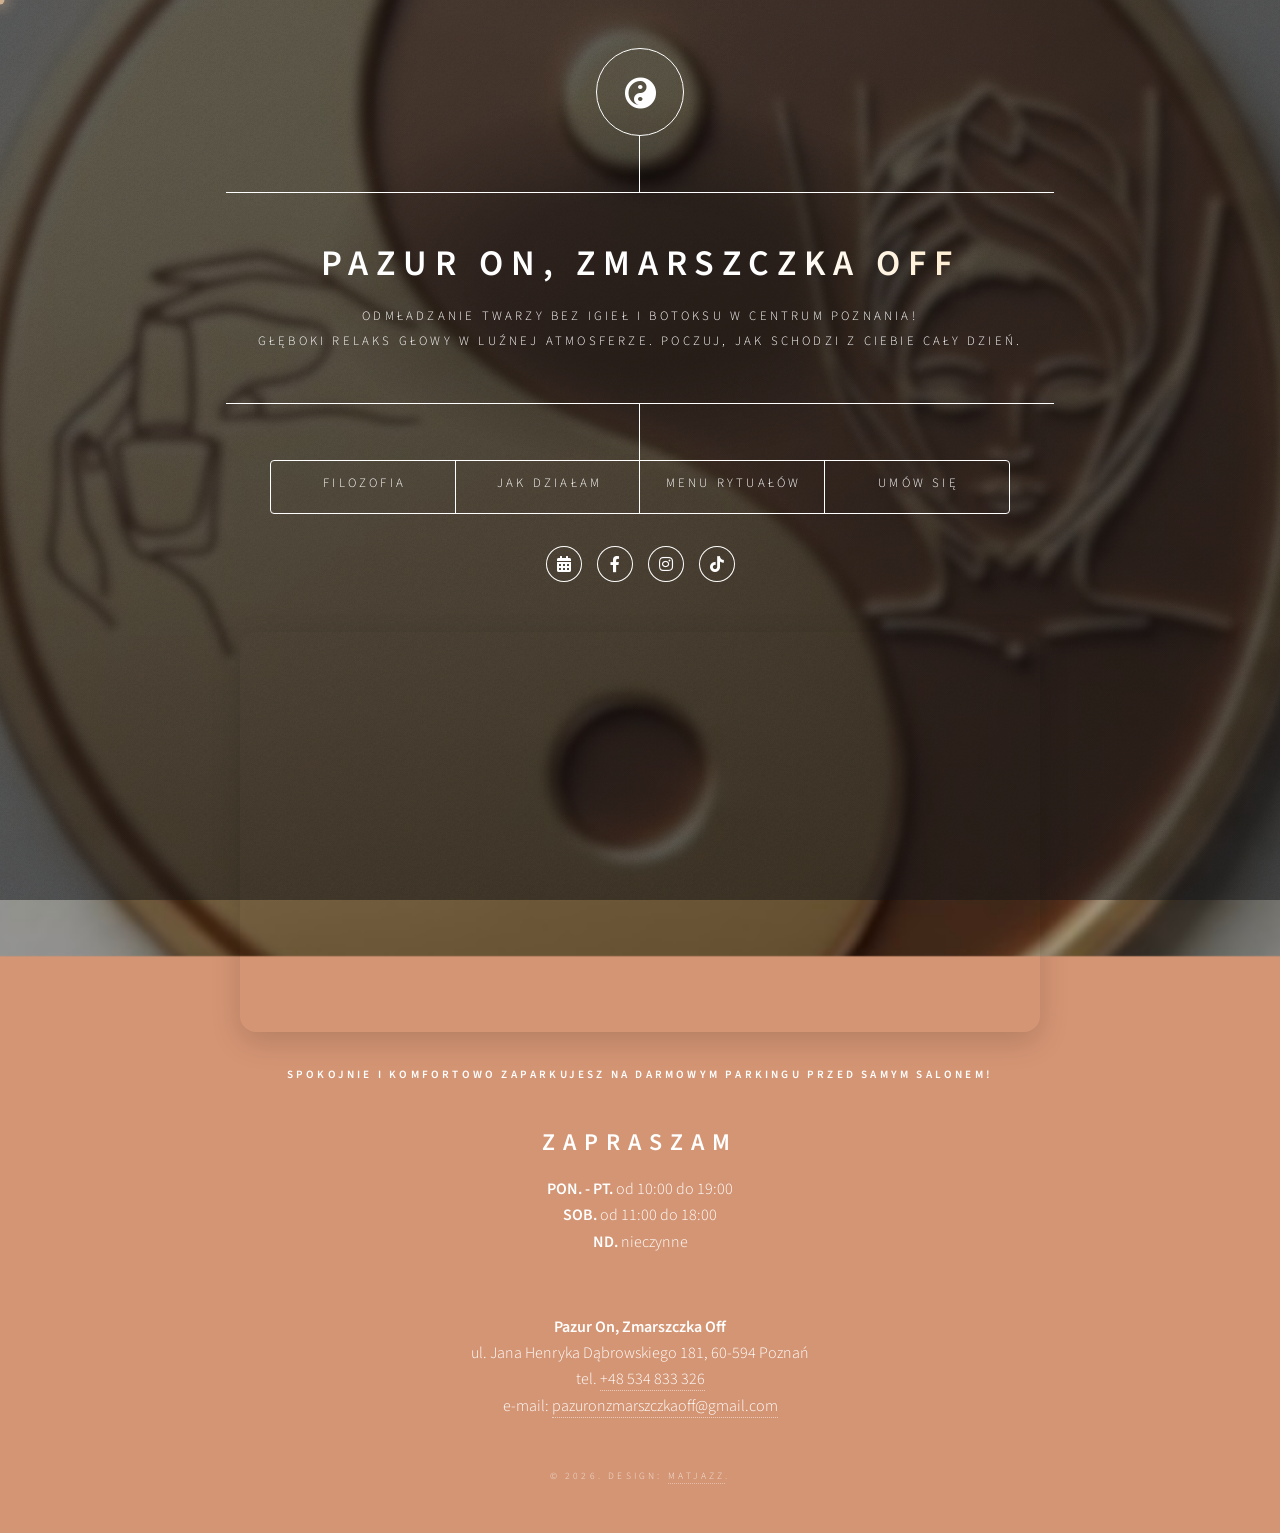
==== commit 7926c9c3: "Fix duplicate URL in Booksy link" ====
--- a/index.html
+++ b/index.html
@@ -625,7 +625,7 @@
 					</div>
 
 					<ul class="icons" style="margin-top:2rem;">
-						<li><a href="https://https://booksy.com/pl-pl/355173_pazur-on-zmarszczka-off_salon-kosmetyczny_15608_poznan#ba_s=sh_1" rel="noopener noreferrer" class="icon solid fa-calendar-alt" target="_blank"><span class="label">Booksy</span></a></li>
+						<li><a href="https://booksy.com/pl-pl/355173_pazur-on-zmarszczka-off_salon-kosmetyczny_15608_poznan#ba_s=sh_1" rel="noopener noreferrer" class="icon solid fa-calendar-alt" target="_blank"><span class="label">Booksy</span></a></li>
 						<li><a href="https://facebook.com/profile.php?id=61590422836386" rel="noopener noreferrer" class="icon brands fa-facebook-f" target="_blank"><span class="label">Facebook</span></a></li>
 						<li><a href="https://www.instagram.com/pazuron.zmarszczkaoff/" rel="noopener noreferrer" class="icon brands fa-instagram" target="_blank"><span class="label">Instagram</span></a></li>
 						<li><a href="https://tiktok.com/@zmarszczkaoff" rel="noopener noreferrer" class="icon brands fa-tiktok" target="_blank"><span class="label">Tik-Tok</span></a></li>
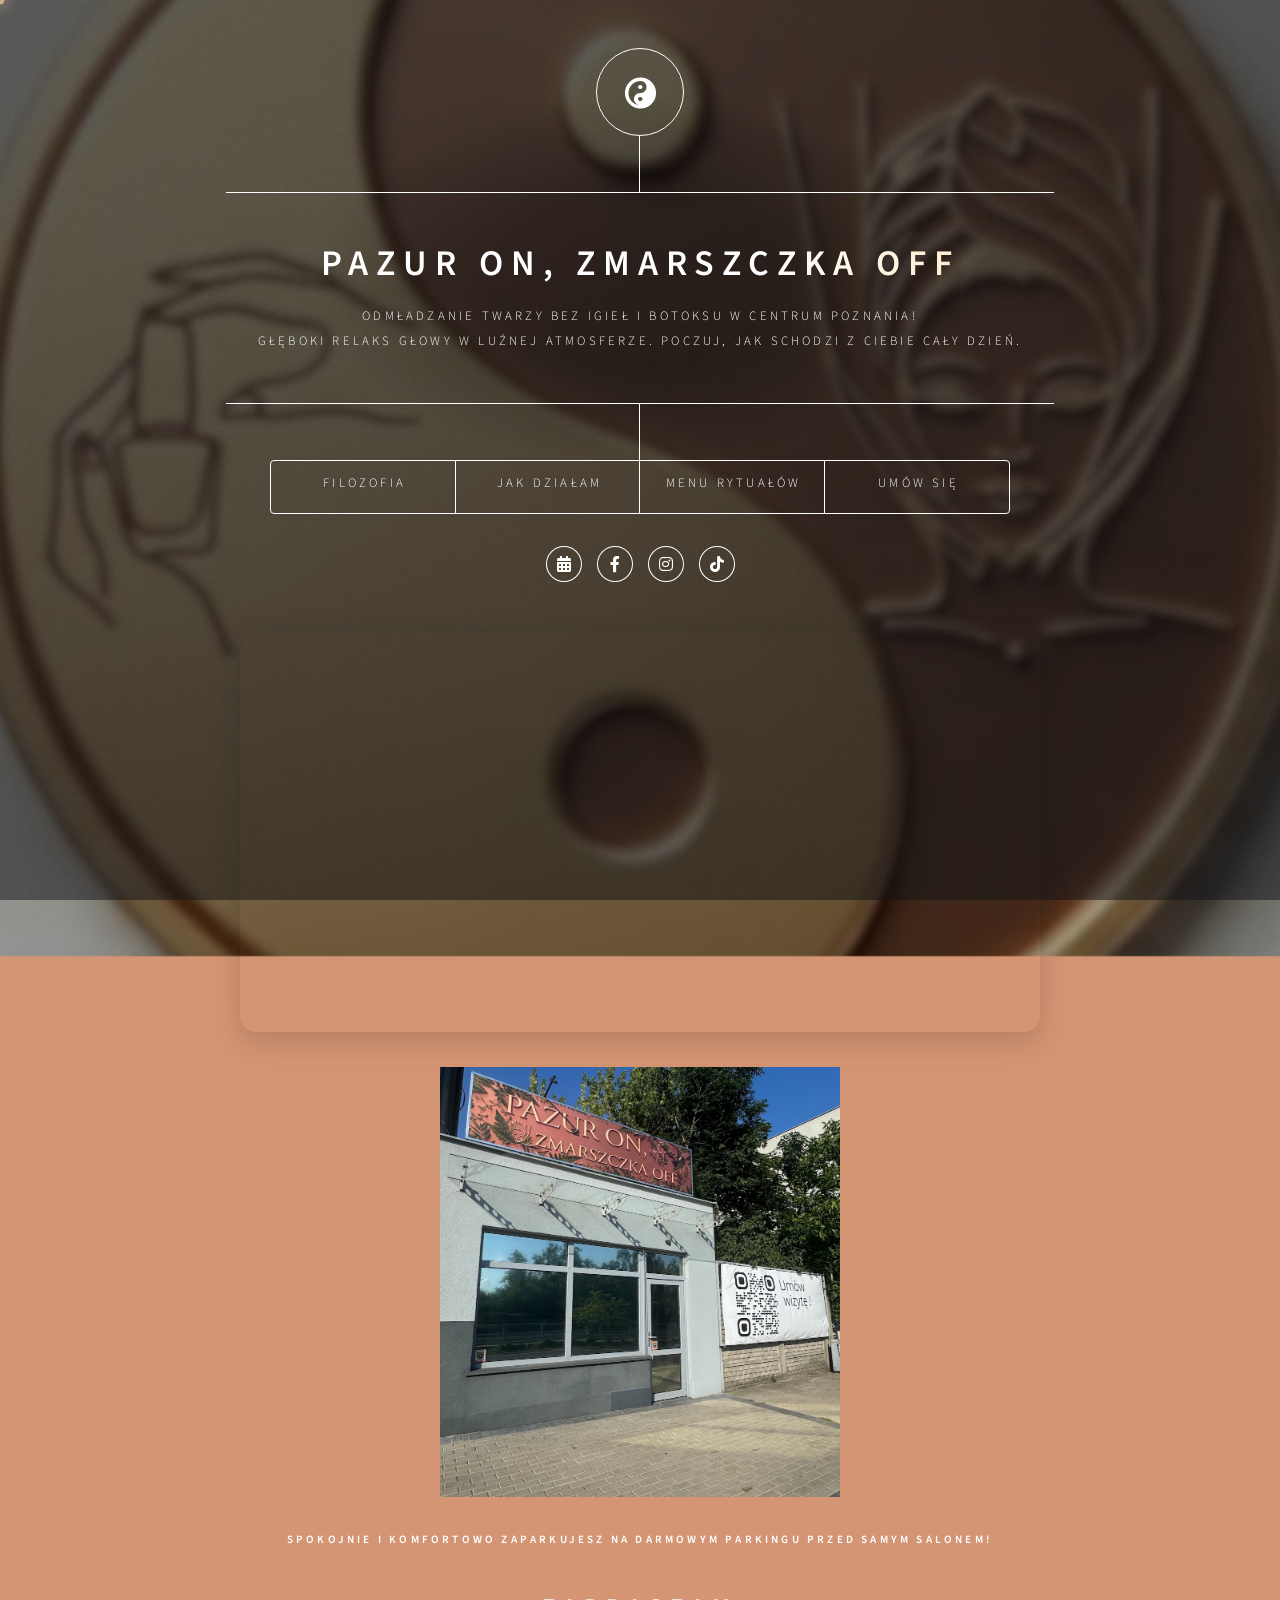
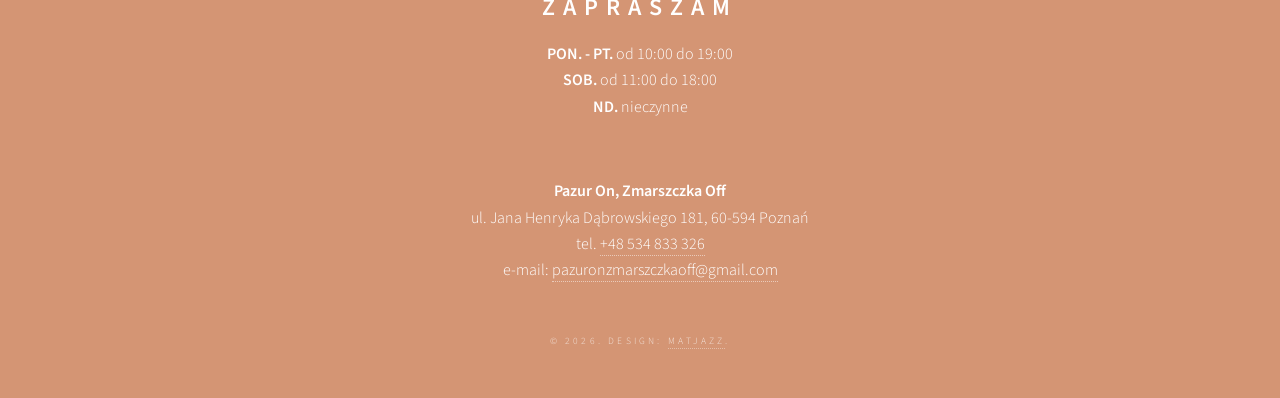
==== commit e4e75c0d: "Add image and adjust parking message in index.html" ====
--- a/index.html
+++ b/index.html
@@ -653,7 +653,10 @@
 							loading="lazy"
 							referrerpolicy="strict-origin-when-cross-origin">
 						</iframe>
-						<br><br><h5>Spokojnie i komfortowo zaparkujesz na darmowym parkingu przed samym salonem!</h5>
+						<br><br>
+						<img src="../images/zewn.JPG" width="400" height="430">
+						<br><br>
+						<h5>Spokojnie i komfortowo zaparkujesz na darmowym parkingu przed samym salonem!</h5>
 					</div><br>
 
 					<h2 class="footer-heading">Zapraszam</h2>
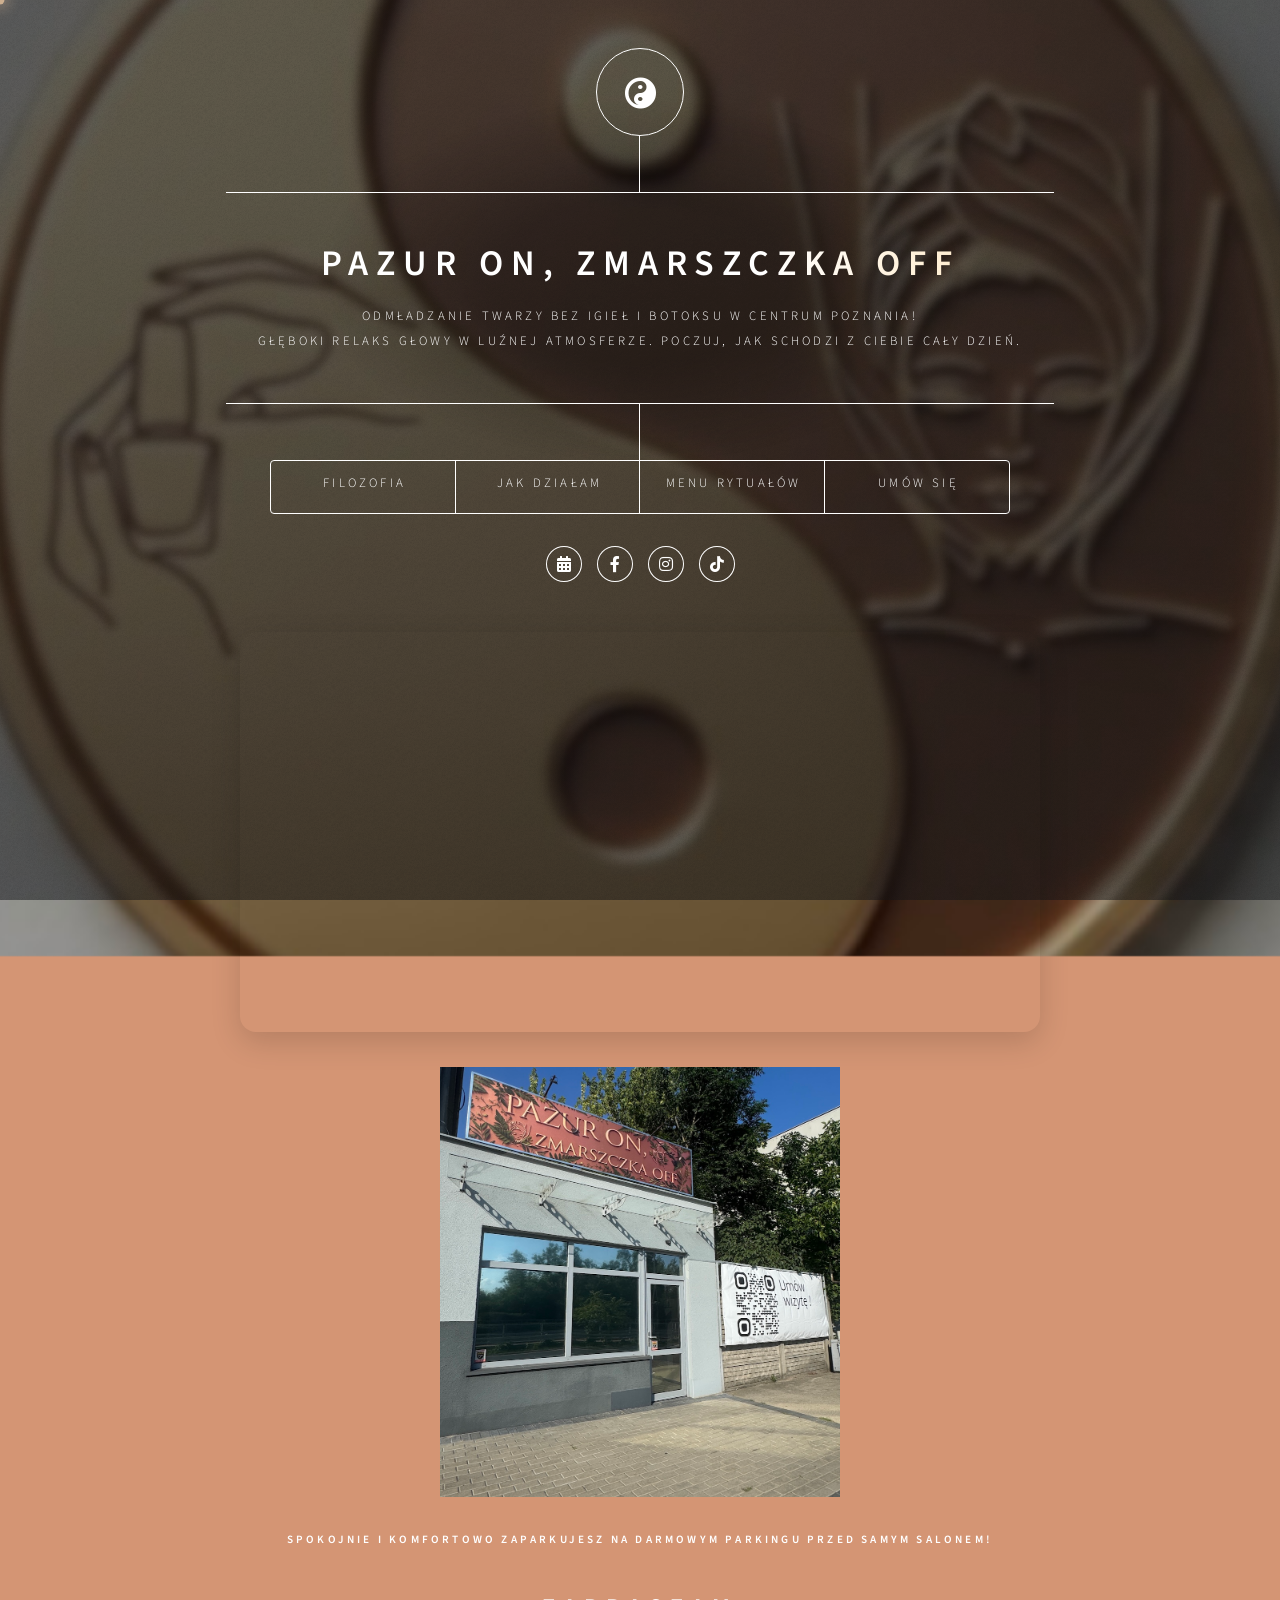
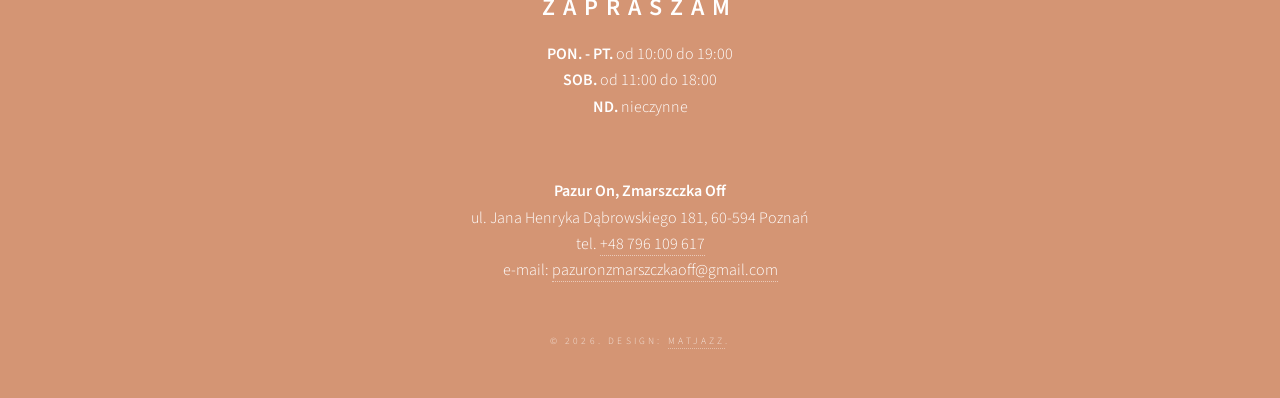
==== commit 8932433a: "Update contact phone number in index.html" ====
--- a/index.html
+++ b/index.html
@@ -667,7 +667,7 @@
 					<address class="dane-firmy">
     <strong>Pazur On, Zmarszczka Off</strong><br>
     ul. Jana Henryka Dąbrowskiego 181, 60-594 Poznań<br>
-    tel. <a href="tel:+48XXXXXXXXX">+48 534 833 326</a><br>
+    tel. <a href="tel:+48XXXXXXXXX">+48 796 109 617</a><br>
     e-mail:
     <a href="mailto:pazuronzmarszczkaoff@gmail.com">
         pazuronzmarszczkaoff@gmail.com
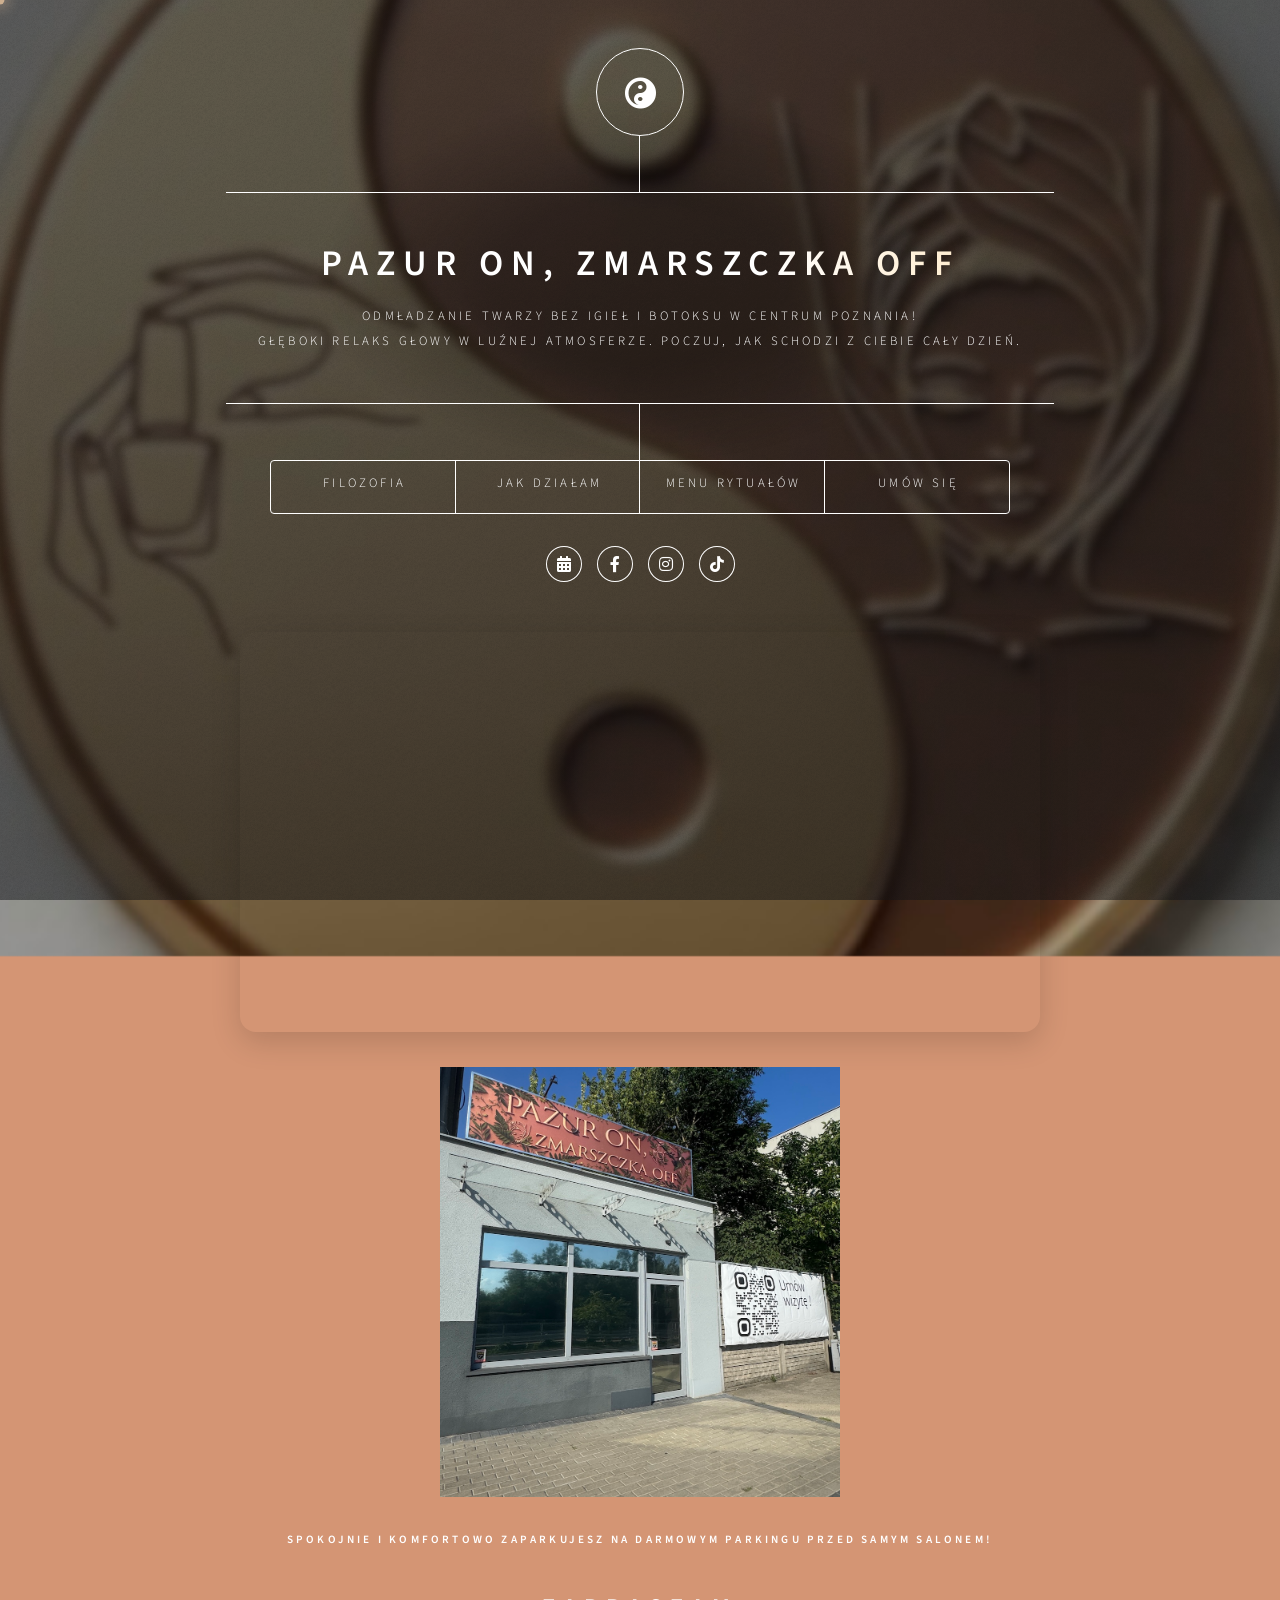
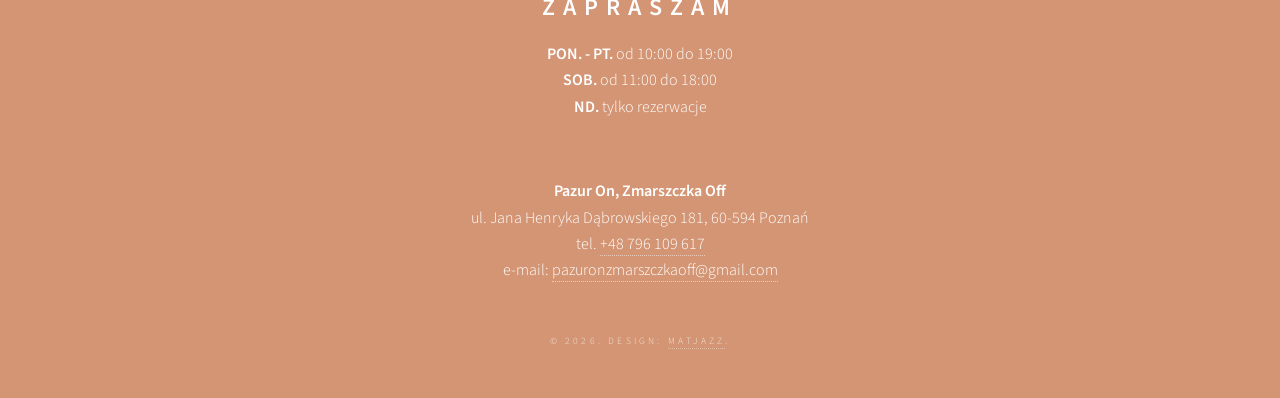
==== commit f90230c2: "Update Sunday hours to 'only reservations'" ====
--- a/index.html
+++ b/index.html
@@ -585,7 +585,7 @@
 					<center><p>
 						<b>PON. - PT.</b> od 10:00 do 19:00<br>
 						<b>SOB. </b>od 11:00 do 18:00<br>
-						<b>ND.</b> nieczynne
+						<b>ND.</b> tylko rezerwacje
 					</p></center>
 					
 
@@ -662,7 +662,7 @@
 					<h2 class="footer-heading">Zapraszam</h2>
 						<b>PON. - PT.</b> od 10:00 do 19:00<br>
 						<b>SOB. </b>od 11:00 do 18:00<br>
-						<b>ND.</b> nieczynne
+						<b>ND.</b> tylko rezerwacje
 					</p></center><br>
 					<address class="dane-firmy">
     <strong>Pazur On, Zmarszczka Off</strong><br>
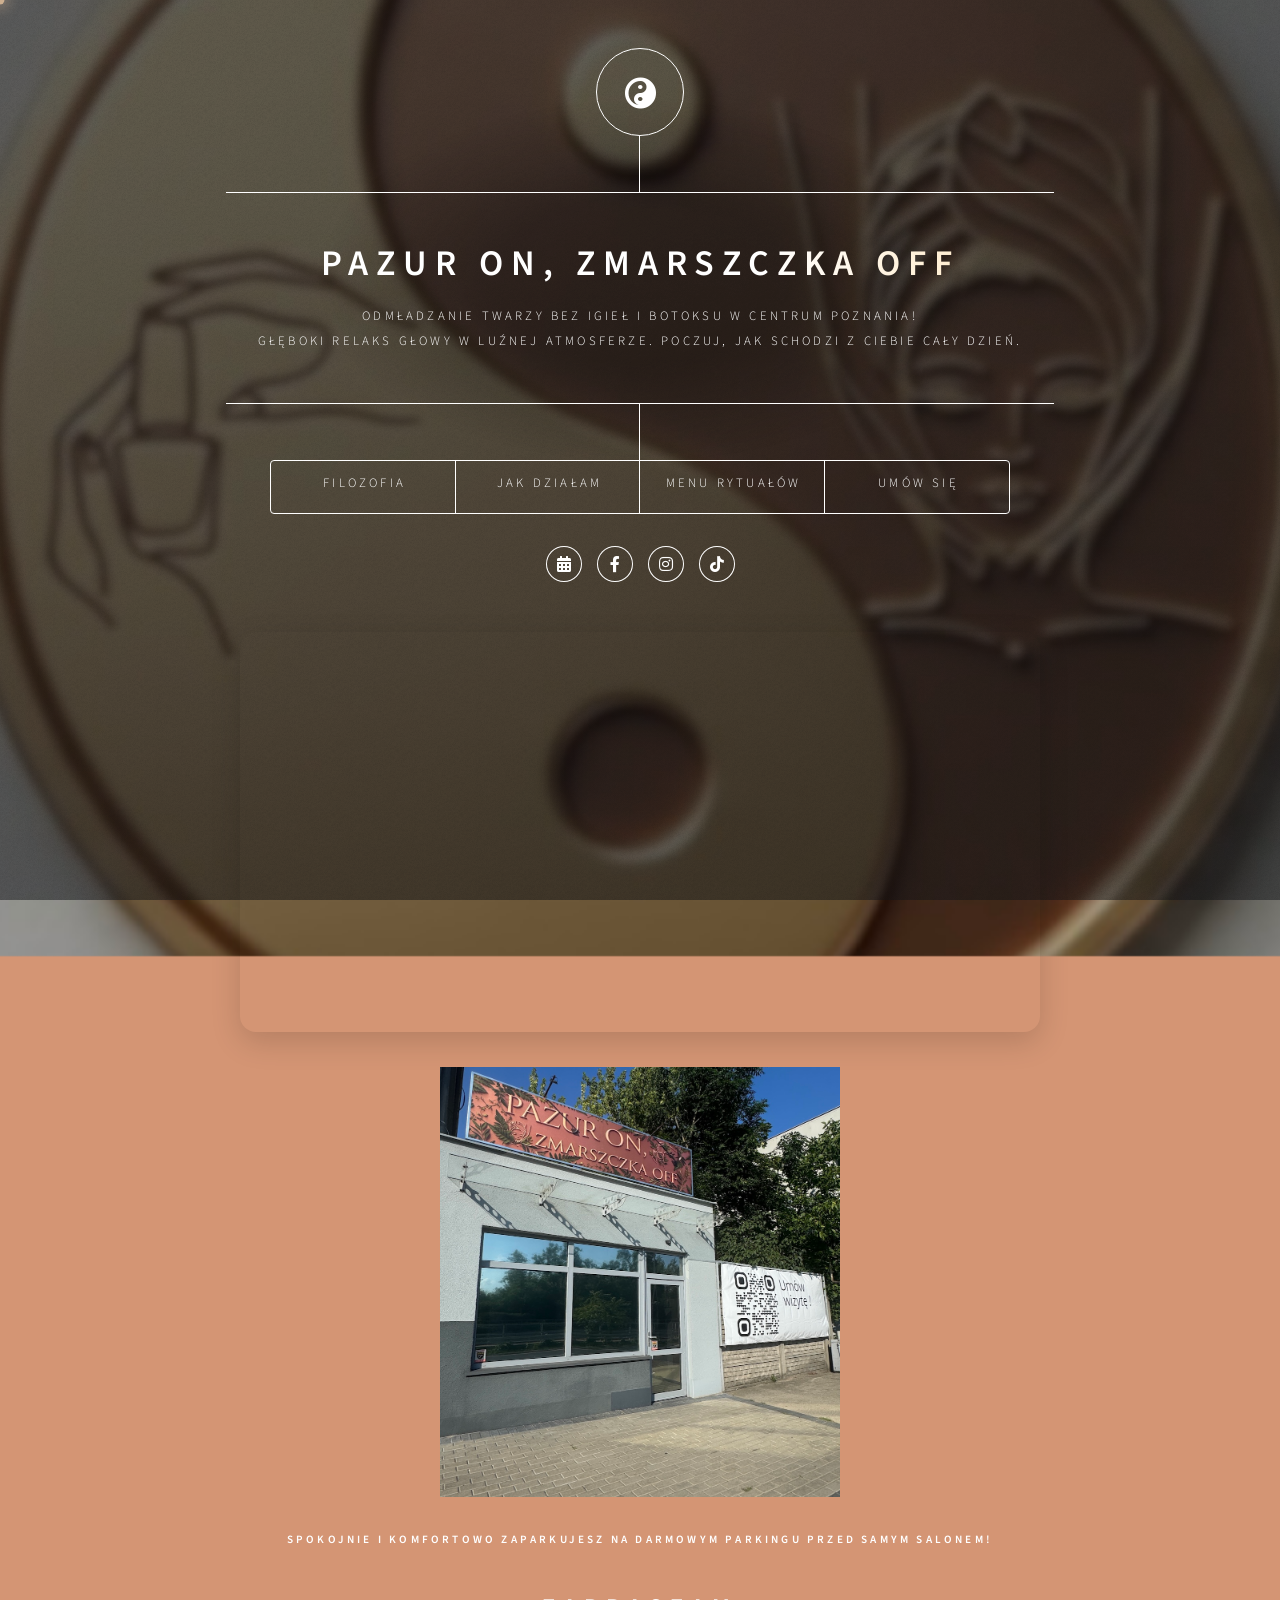
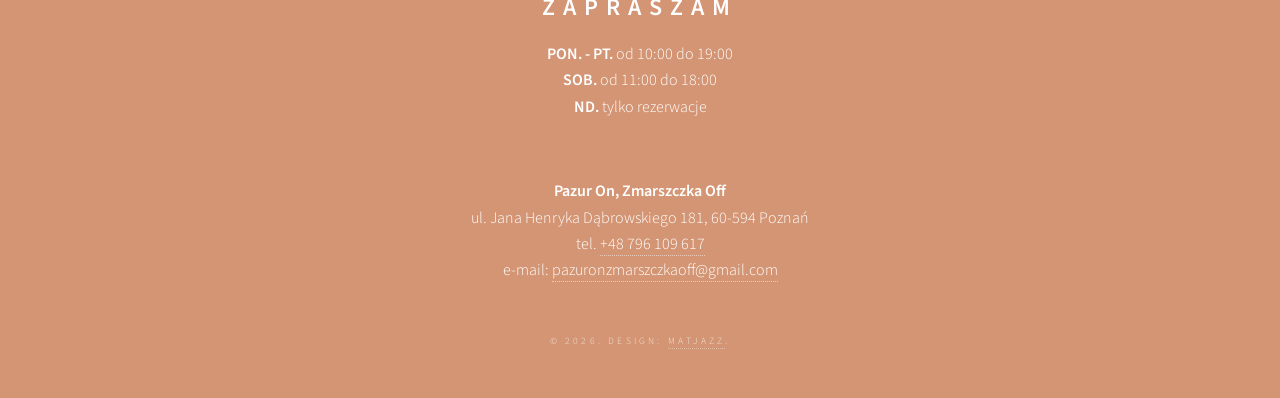
==== commit e3379c98: "Update phone number link format in index.html" ====
--- a/index.html
+++ b/index.html
@@ -667,7 +667,7 @@
 					<address class="dane-firmy">
     <strong>Pazur On, Zmarszczka Off</strong><br>
     ul. Jana Henryka Dąbrowskiego 181, 60-594 Poznań<br>
-    tel. <a href="tel:+48XXXXXXXXX">+48 796 109 617</a><br>
+    tel. <a href="tel:+48796109617">+48 796 109 617</a><br>
     e-mail:
     <a href="mailto:pazuronzmarszczkaoff@gmail.com">
         pazuronzmarszczkaoff@gmail.com
